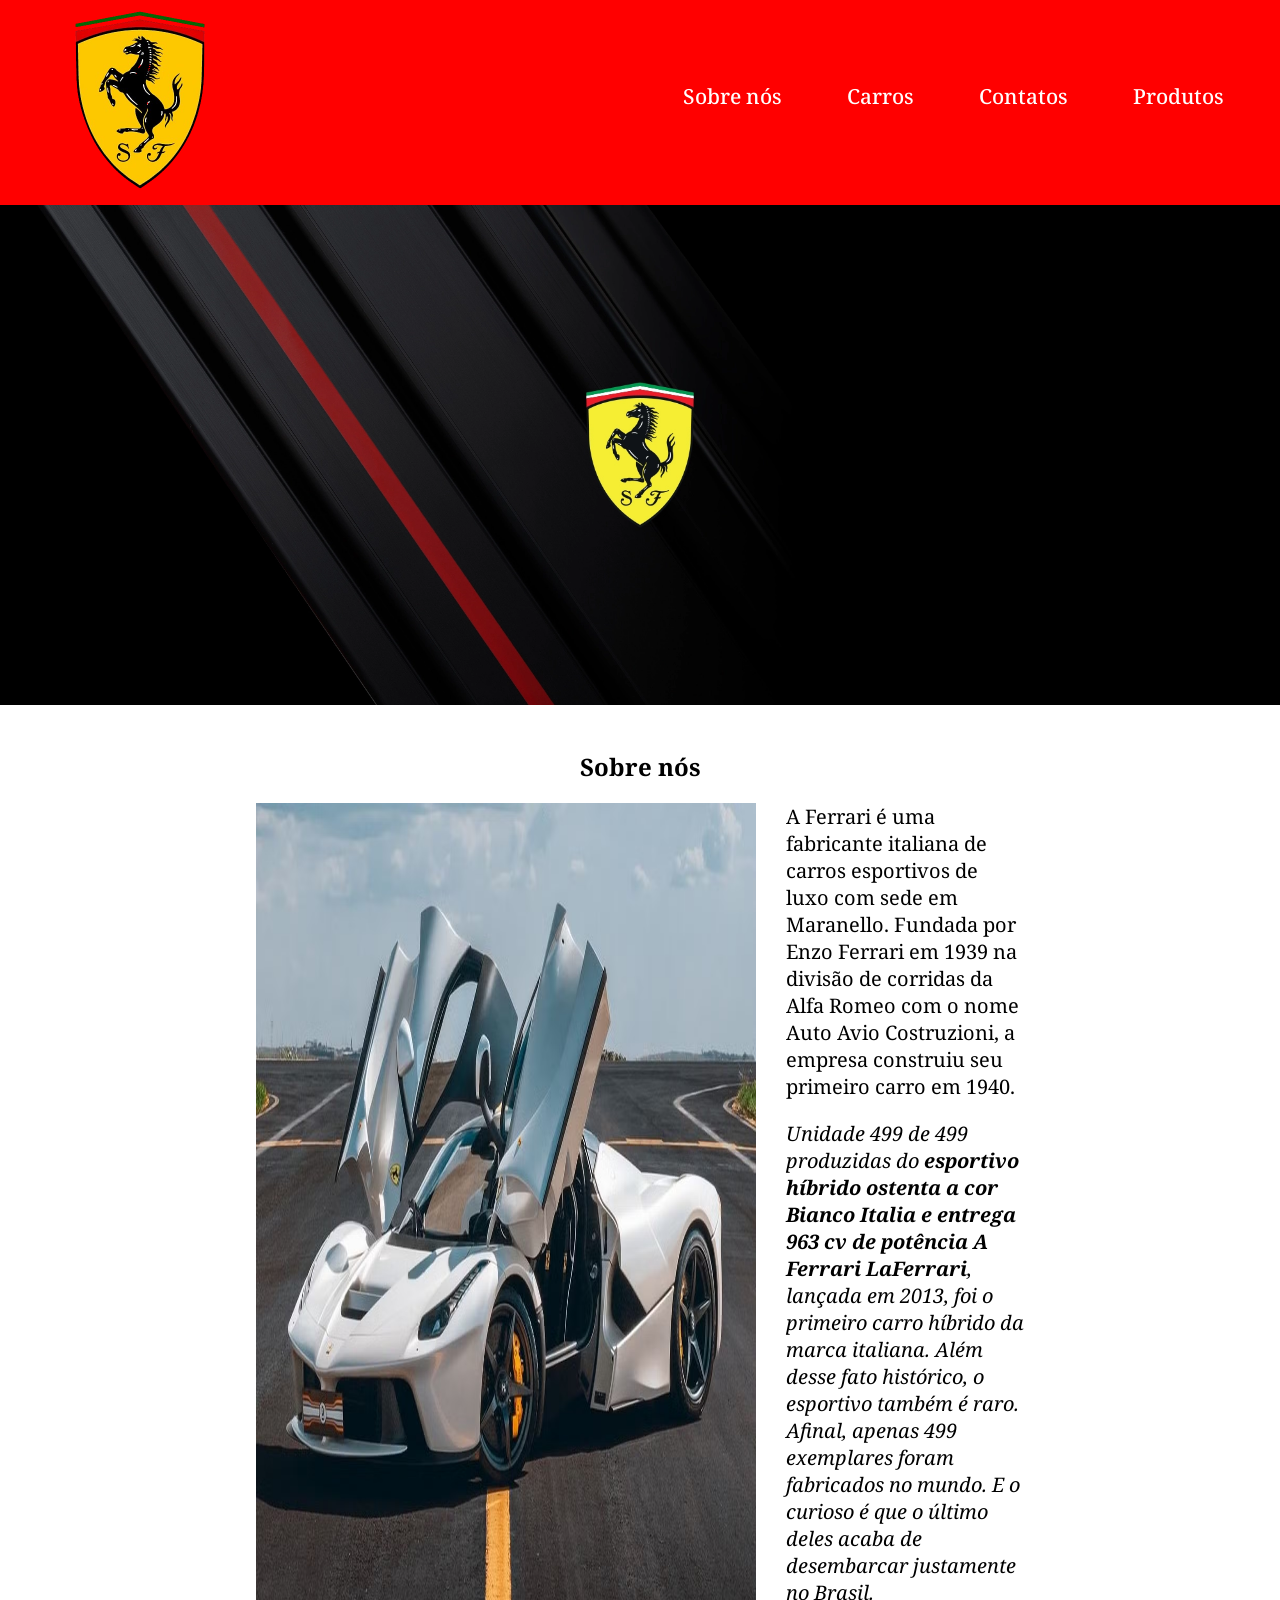
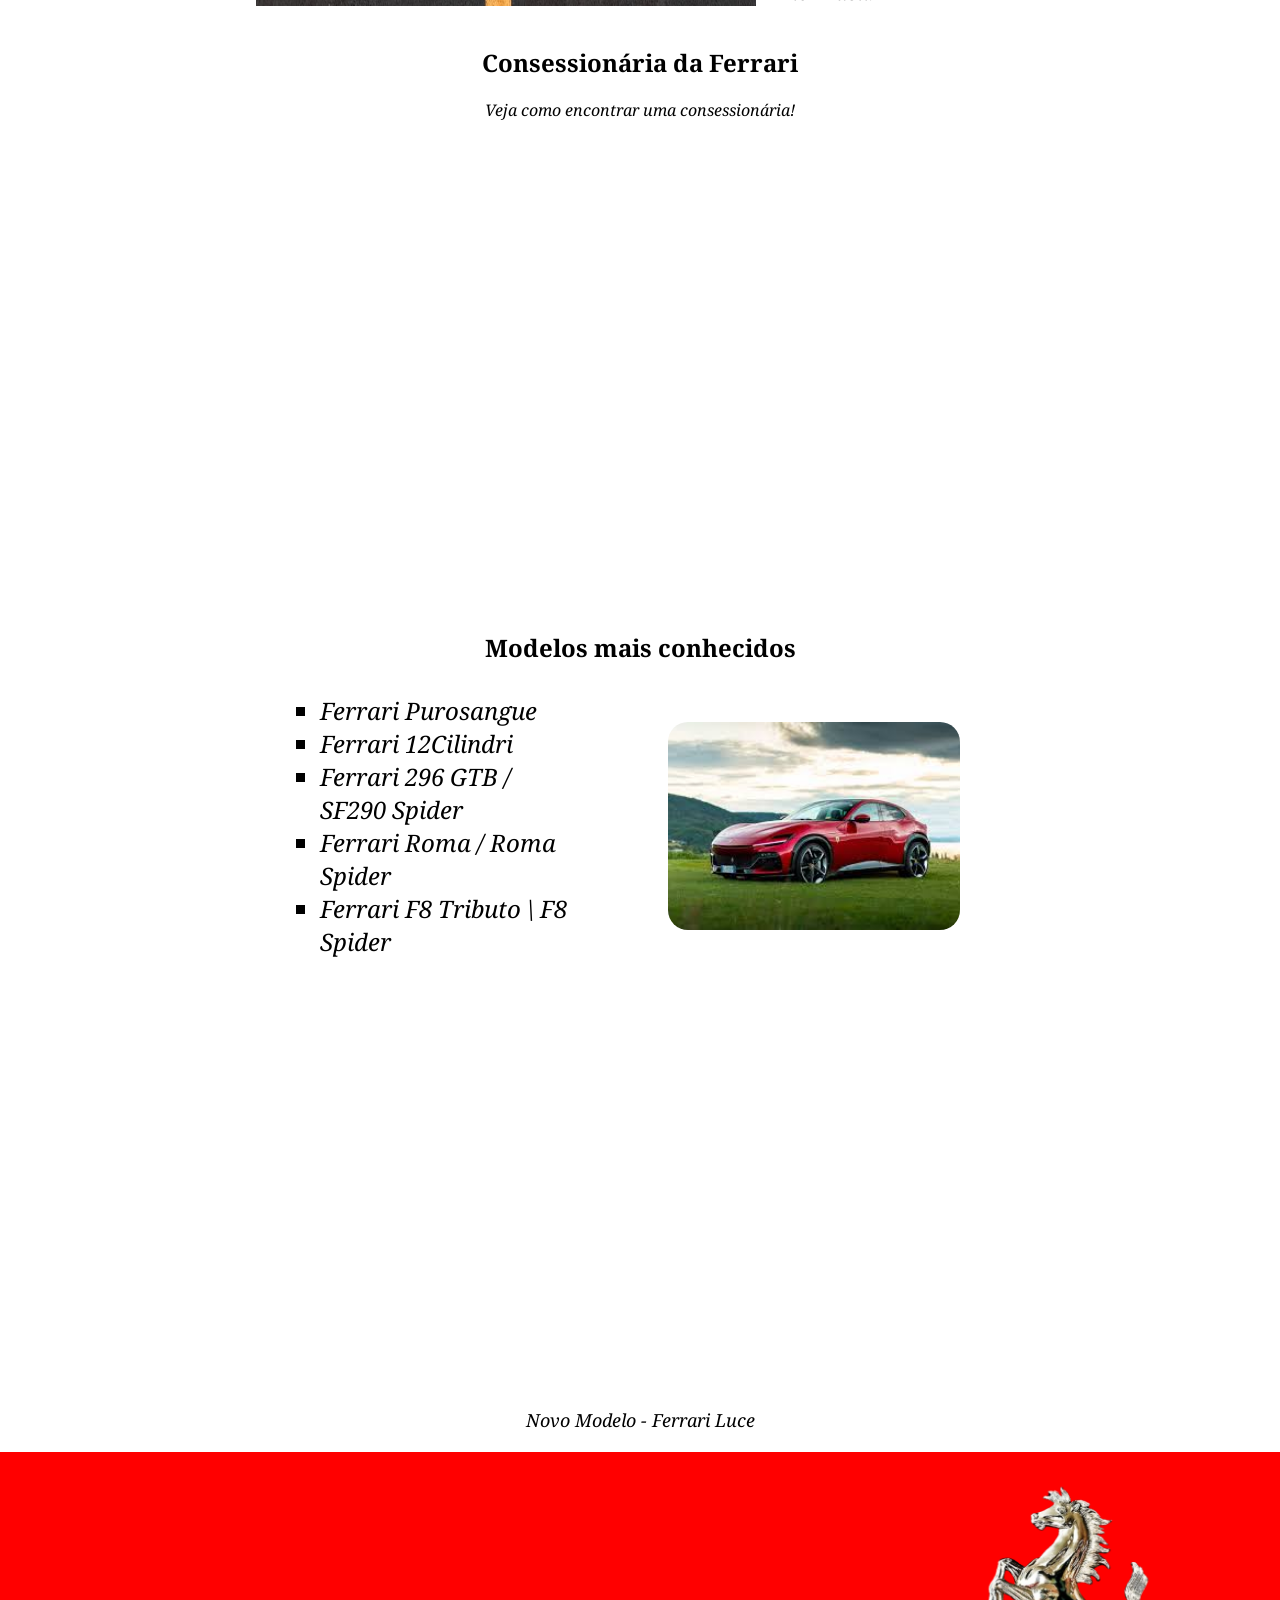
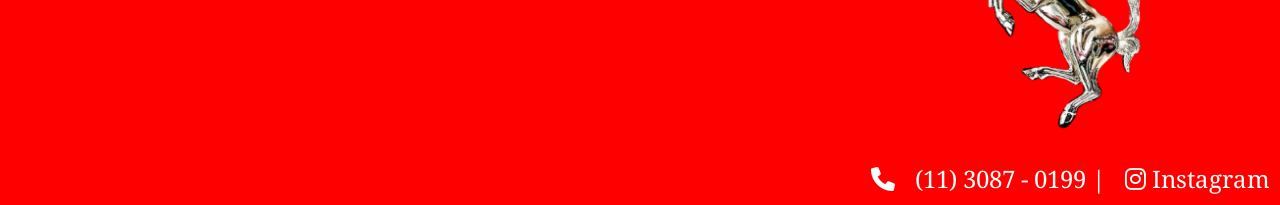
==== index.html @ 4b3149ec "update project status" ====
<!doctype html>
<html lang="pt-br">
  <head>
    <meta charset="UTF-8" />
    <meta name="viewport" content="width=device-width, initial-scale=1.0" />
    <title>Projetinho</title>
    <link rel="icon" type="image/x-icon" href="img/logo.png" />
    <link rel="stylesheet" href="src/css/style.css" />
    <link
      rel="stylesheet"
      href="https://cdnjs.cloudflare.com/ajax/libs/font-awesome/6.0.0/css/all.min.css"
    />
  </head>
  <body>
    <header>
      <img src="src/img/logo.png" alt="Logo da ferrari" class="logo" />
      <!-- <img class="carro-animation" src="src/img/carro-animation.png" /> -->
      <!-- Barra de navegação -->
      <nav>
        <!-- Lista de itens do menu -->
        <ul>
          <li><a href="#sobre-nos">Sobre nós</a></li>
          <li><a href="#modelo-carros">Carros</a></li>
          <li><a href="#contato">Contatos</a></li>
          <li><a href="src/pages/produtos.html">Produtos</a></li>
        </ul>
      </nav>
    </header>
    <!-- Banner abaixo do Header -->
    <img class="banner" src="src/img/banner.webp" alt="Banner do site" />
    <!-- Conteúdo principal -->
    <main>
      <section id="sobre-nos" class="sobre-nos-container">
        <h1>Sobre nós</h1>
        <div>
          <img
            width="500px"
            src="src/img/carro-sobre-nos.avif"
            alt="Carro da Ferrari"
          />
          <article class="sobre-nos-text">
            <p>
              A Ferrari é uma fabricante italiana de carros esportivos de luxo
              com sede em Maranello. Fundada por Enzo Ferrari em 1939 na divisão
              de corridas da Alfa Romeo com o nome Auto Avio Costruzioni, a
              empresa construiu seu primeiro carro em 1940.
            </p>
            <i>
              Unidade 499 de 499 produzidas do
              <strong
                >esportivo híbrido ostenta a cor Bianco Italia e entrega 963 cv
                de potência A Ferrari LaFerrari</strong
              >, lançada em 2013, foi o primeiro carro híbrido da marca
              italiana. Além desse fato histórico, o esportivo também é raro.
              Afinal, apenas 499 exemplares foram fabricados no mundo. E o
              curioso é que o último deles acaba de desembarcar justamente no
              Brasil.
            </i>
          </article>
        </div>
      </section>
      <section class="lojas-container">
        <h1>Consessionária da Ferrari</h1>
        <i>Veja como encontrar uma consessionária!</i>
        <iframe
          src="https://www.google.com/maps/embed?pb=!1m18!1m12!1m3!1d14628.081577932224!2d-46.69167946044921!3d-23.56771100'0000003!2m3!1f0!2f0!3f0!3m2!1i1024!2i768!4f13.1!3m3!1m2!1s0x94ce577c3f5c3a45%3A0x894824606ad84e0!2sFerrari%20S%C3%A3o%20Paulo!5e0!3m2!1spt-BR!2sbr!4v1772062178103!5m2!1spt-BR!2sbr"
          width="850"
          height="450"
          style="border: 0"
          allowfullscreen=""
          loading="lazy"
          referrerpolicy="no-referrer-when-downgrade"
        ></iframe>
      </section>
      <section id="modelo-carros" class="produtos-container">
        <h1>Modelos mais conhecidos</h1>
        <div>
          <ul>
            <li><i>Ferrari Purosangue</i></li>
            <li><i>Ferrari 12Cilindri</i></li>
            <li><i>Ferrari 296 GTB / SF290 Spider</i></li>
            <li><i>Ferrari Roma / Roma Spider</i></li>
            <li><i>Ferrari F8 Tributo \ F8 Spider</i></li>
          </ul>
          <img
            src="src/img/modelo-conhecido.jpg"
            alt="Modelo mais conhecido. Ferrari Purosangue"
          />
        </div>
      </section>
      <section class="video-section">
        <iframe
          width="750"
          height="400"
          src="https://www.youtube.com/embed/BhVjIw9cv_4?si=Pqd02gW6dqlw_oov"
          title="YouTube video player"
          frameborder="0"
          allow="
            accelerometer;
            autoplay;
            clipboard-write;
            encrypted-media;
            gyroscope;
            picture-in-picture;
            web-share;
          "
          referrerpolicy="strict-origin-when-cross-origin"
          allowfullscreen
        ></iframe>
        <p><i>Novo Modelo - Ferrari Luce</i></p>
      </section>
      <footer id="contato">
        <div class="info-contato">
          <img
            src="src/img/ferrari-logo-footer.png"
            alt="Cavalo da Ferrari prateado"
          />
          <div>
            <p>
              <i class="fa-solid fa-phone"></i>
              (11) 3087 - 0199
              |
              <a target="_blank" href="https://www.instagram.com/ferrari/">
                <i class="fa-brands fa-instagram"></i>
                Instagram
              </a>
            </p>
          </div>
        </div>
      </footer>
    </main>
  </body>
</html>
---- src/css/style.css ----
/* style do Header */
@import "header.css";
@import "footer.css";
@import "global.css";

/* Style do banner */
.banner {
  width: 100%;
  height: 500px;
  object-fit: cover;
  object-position: center;
}

/* Style do sobre nós */
.sobre-nos-container {
  display: flex;
  flex-direction: column;
  align-items: center;
  margin: 40px 0px;
}

.sobre-nos-container h1 {
  margin-bottom: 20px;
}

.sobre-nos-container div {
  display: flex;
  width: 60%;
  align-self: center;
  gap: 30px;
}

.sobre-nos-container article {
  display: flex;
  flex-direction: column;
  gap: 20px;
  font-size: 1.250rem;
}

/* Style do mapa das consessionárias */
.lojas-container {
  display: flex;
  flex-direction: column;
  align-items: center;
  gap: 20px;
  margin: 40px 0px;
}

/* Style dos produtos */
.produtos-container {
  display: flex;
  flex-direction: column;
  align-items: center;
  margin: 40px 0px;
  gap: 30px;
}

.produtos-container div {
  display: flex;
  justify-content: center;
  align-items: center;
  width: 50%;
  gap: 100px;
  font-size: 1.5rem;
}

.produtos-container div ul {
  list-style: square;
}

.produtos-container div img {
  width: 400px;
  border-radius: 20px;
}

/* Style do video */
.video-section {
  display: flex;
  flex-direction: column;
  justify-content: center;
  align-items: center;
  margin: 20px;
  gap: 10px;
}

.video-section p {
  font-size: 1.125rem;
}

@keyframes rodar {
  0% {
    rotate: 0deg;
  }
  100% {
    rotate: 360deg;
  }
}

@keyframes andar {
  0% {
    transform: translateX(850px);
  }
  25% {
    transform: translateX(0px);
  }
  50% {
    transform: scaleX(-1);
  }
  100% {
    transform: translateX(850px);
  }
}
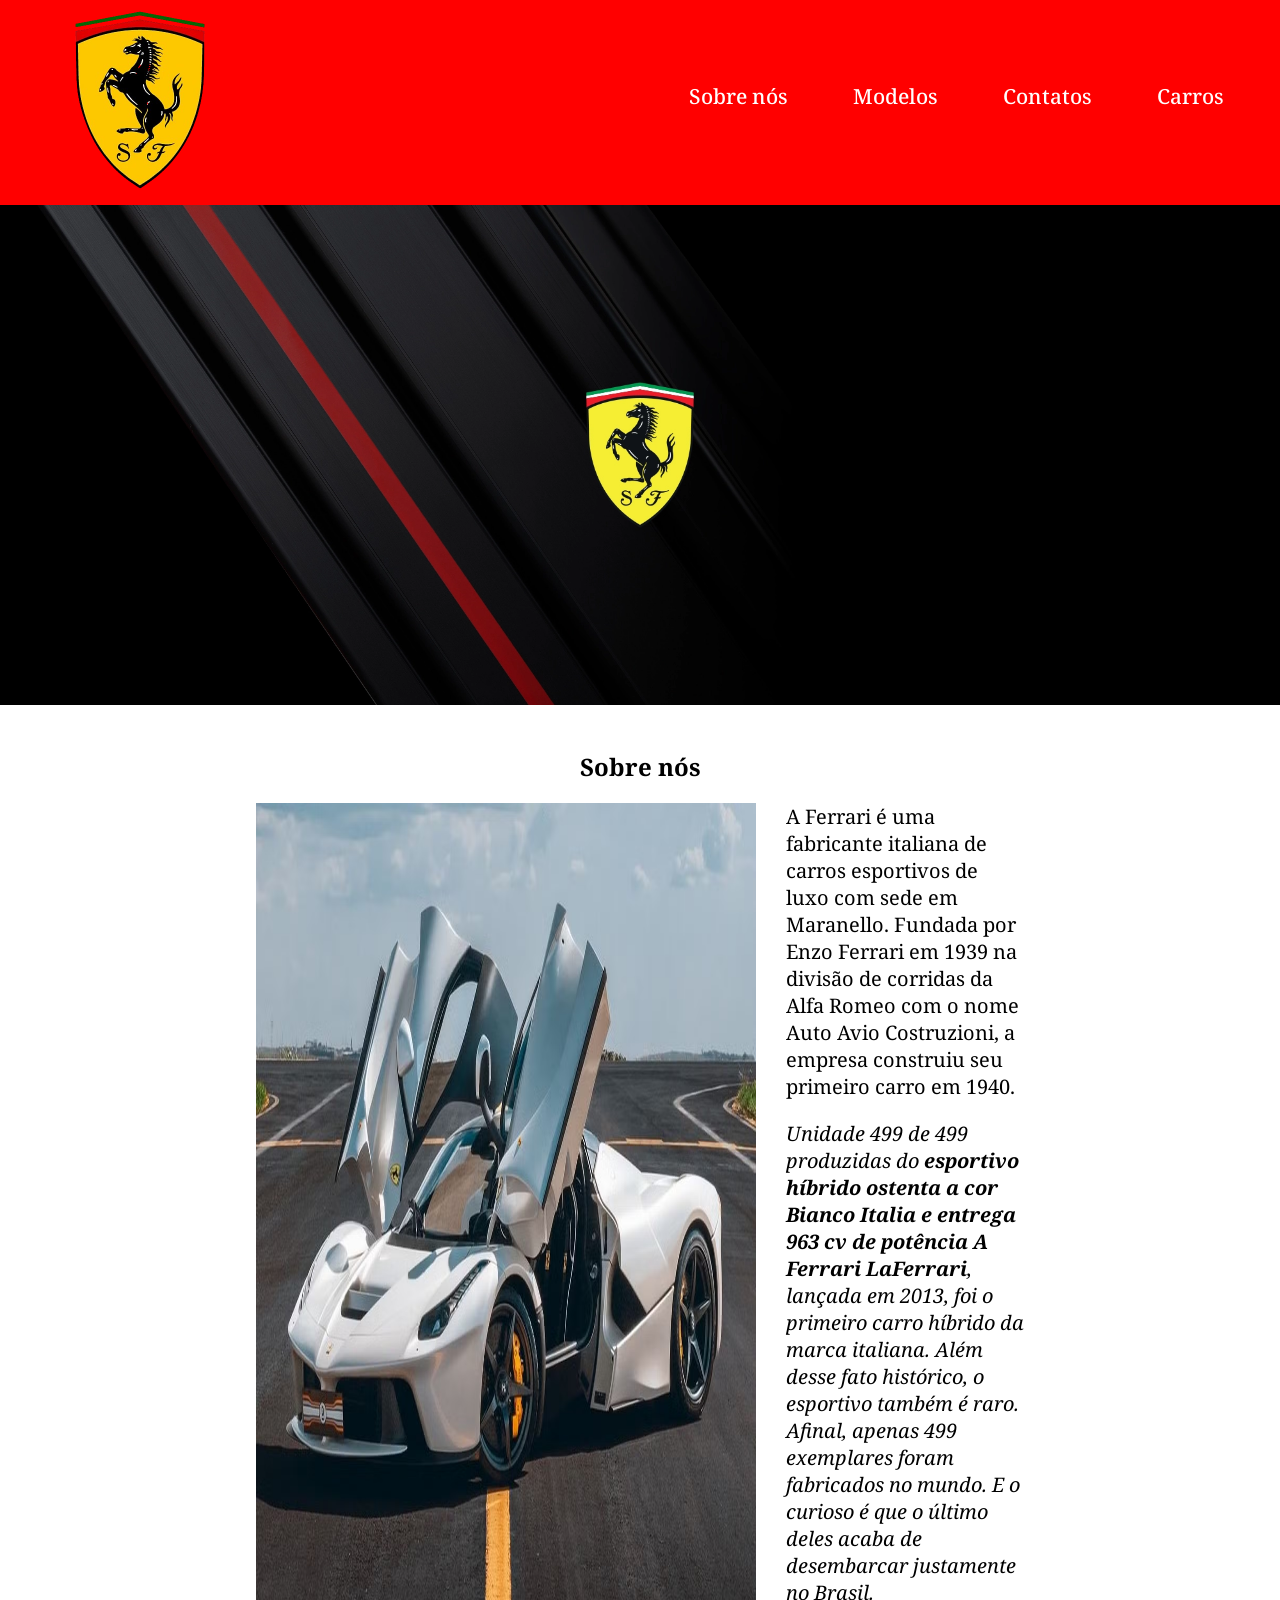
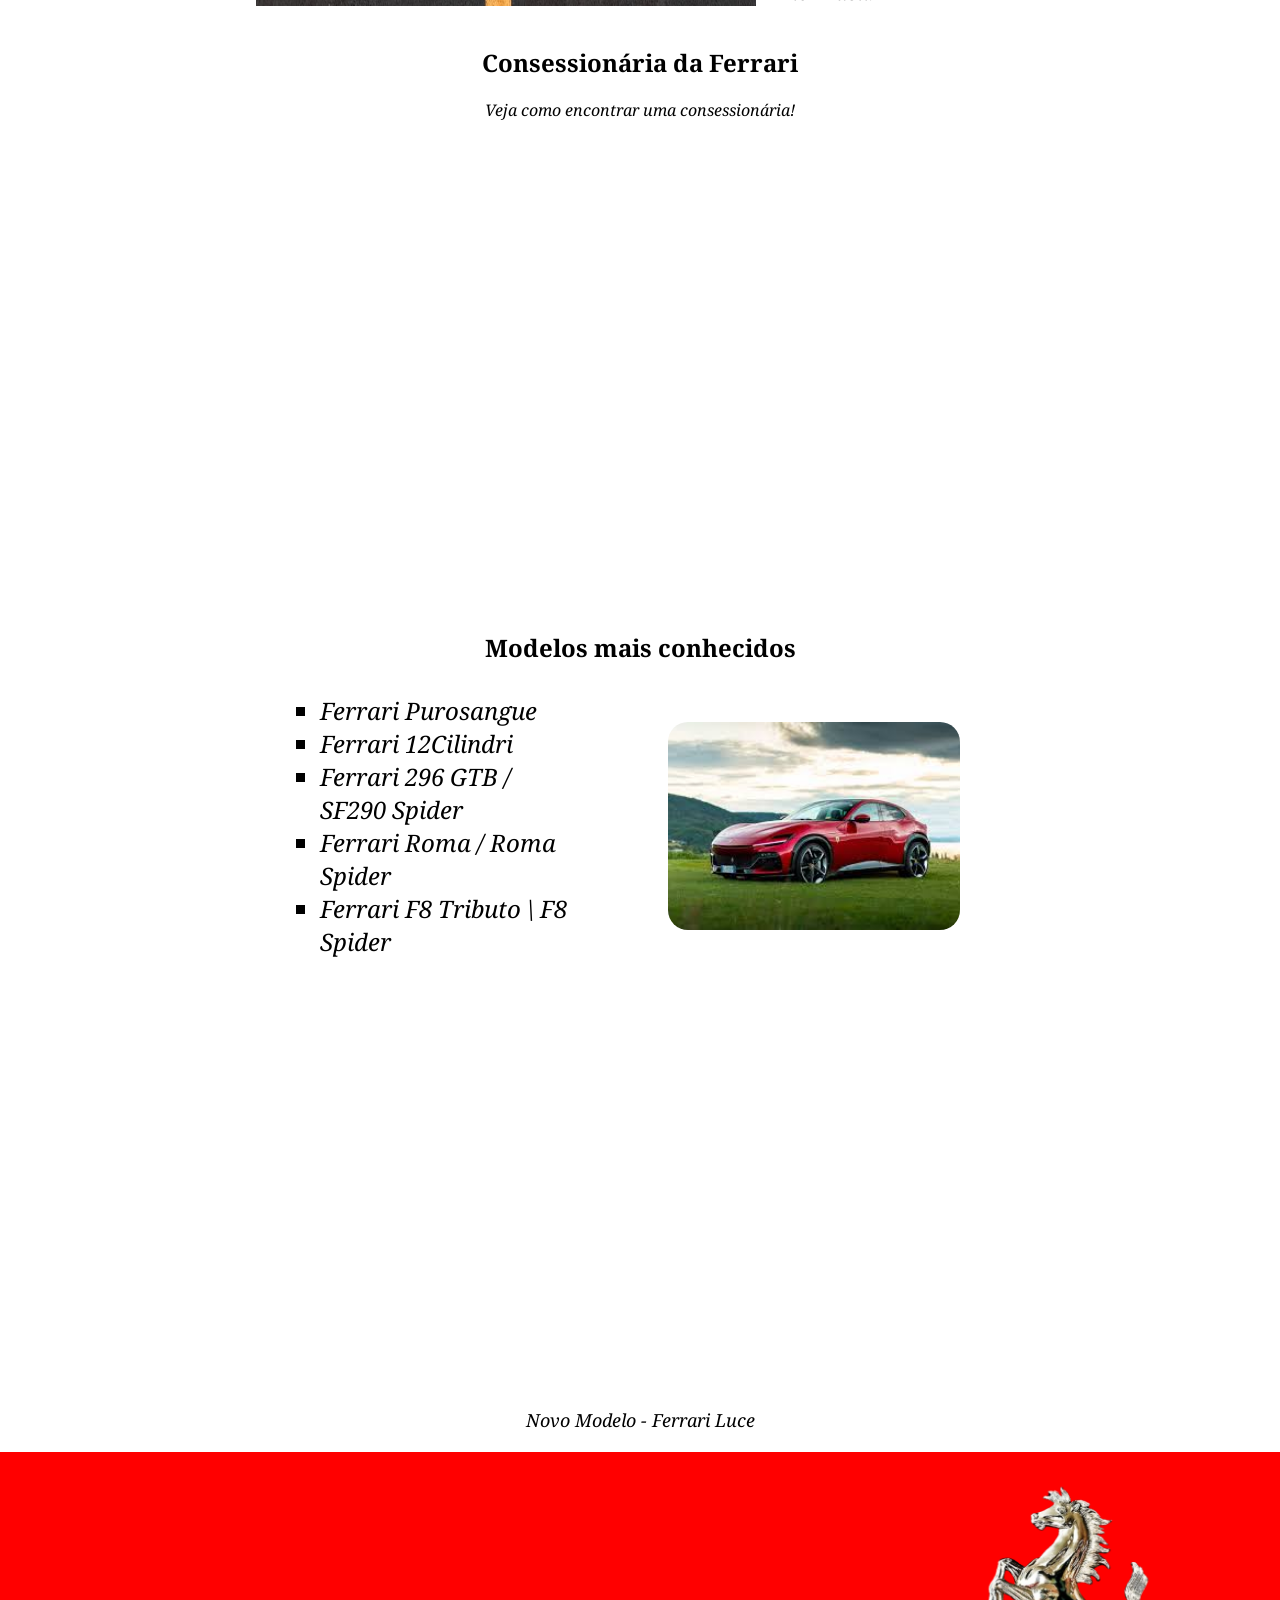
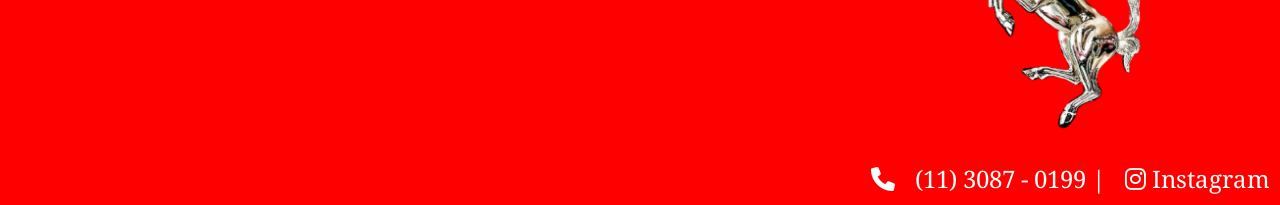
==== commit 44d675c0: "create popup to show product details" ====
--- a/index.html
+++ b/index.html
@@ -20,9 +20,9 @@
         <!-- Lista de itens do menu -->
         <ul>
           <li><a href="#sobre-nos">Sobre nós</a></li>
-          <li><a href="#modelo-carros">Carros</a></li>
+          <li><a href="#modelo-carros">Modelos</a></li>
           <li><a href="#contato">Contatos</a></li>
-          <li><a href="src/pages/produtos.html">Produtos</a></li>
+          <li><a href="src/pages/produtos.html">Carros</a></li>
         </ul>
       </nav>
     </header>
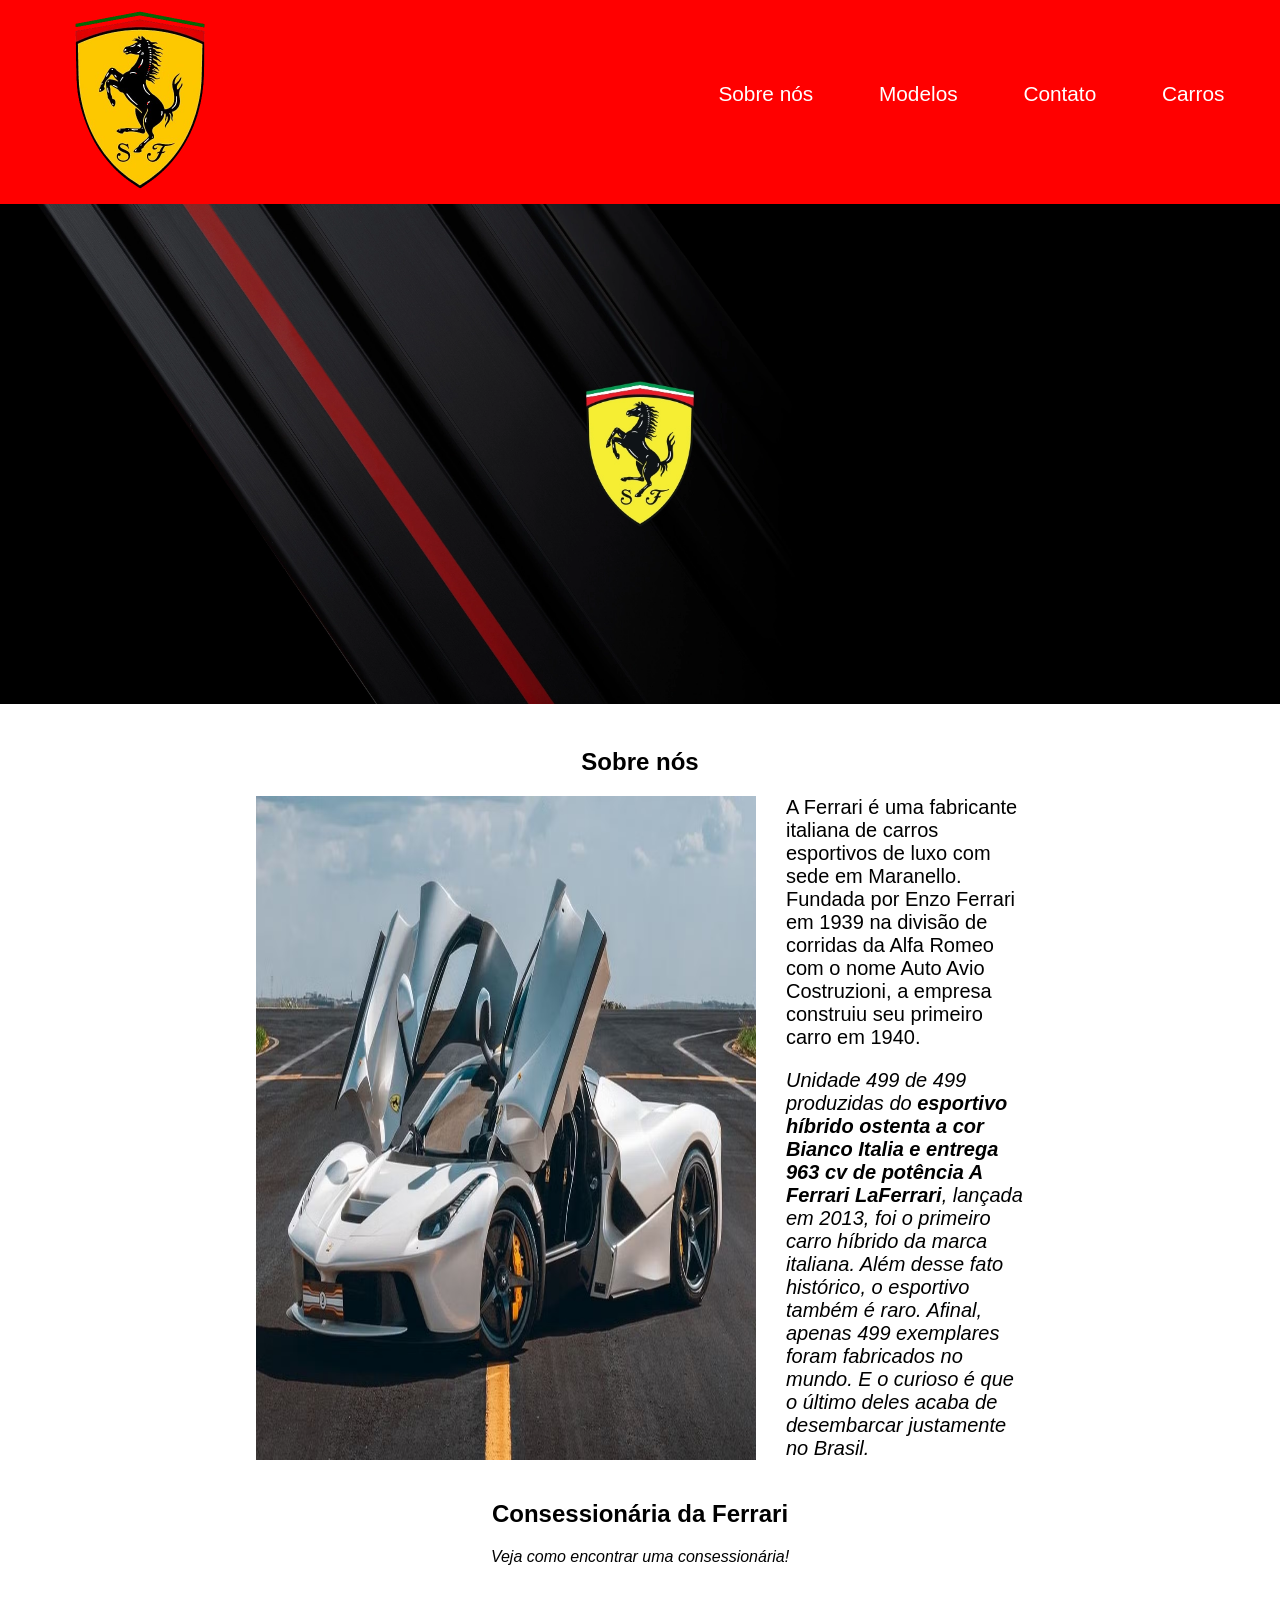
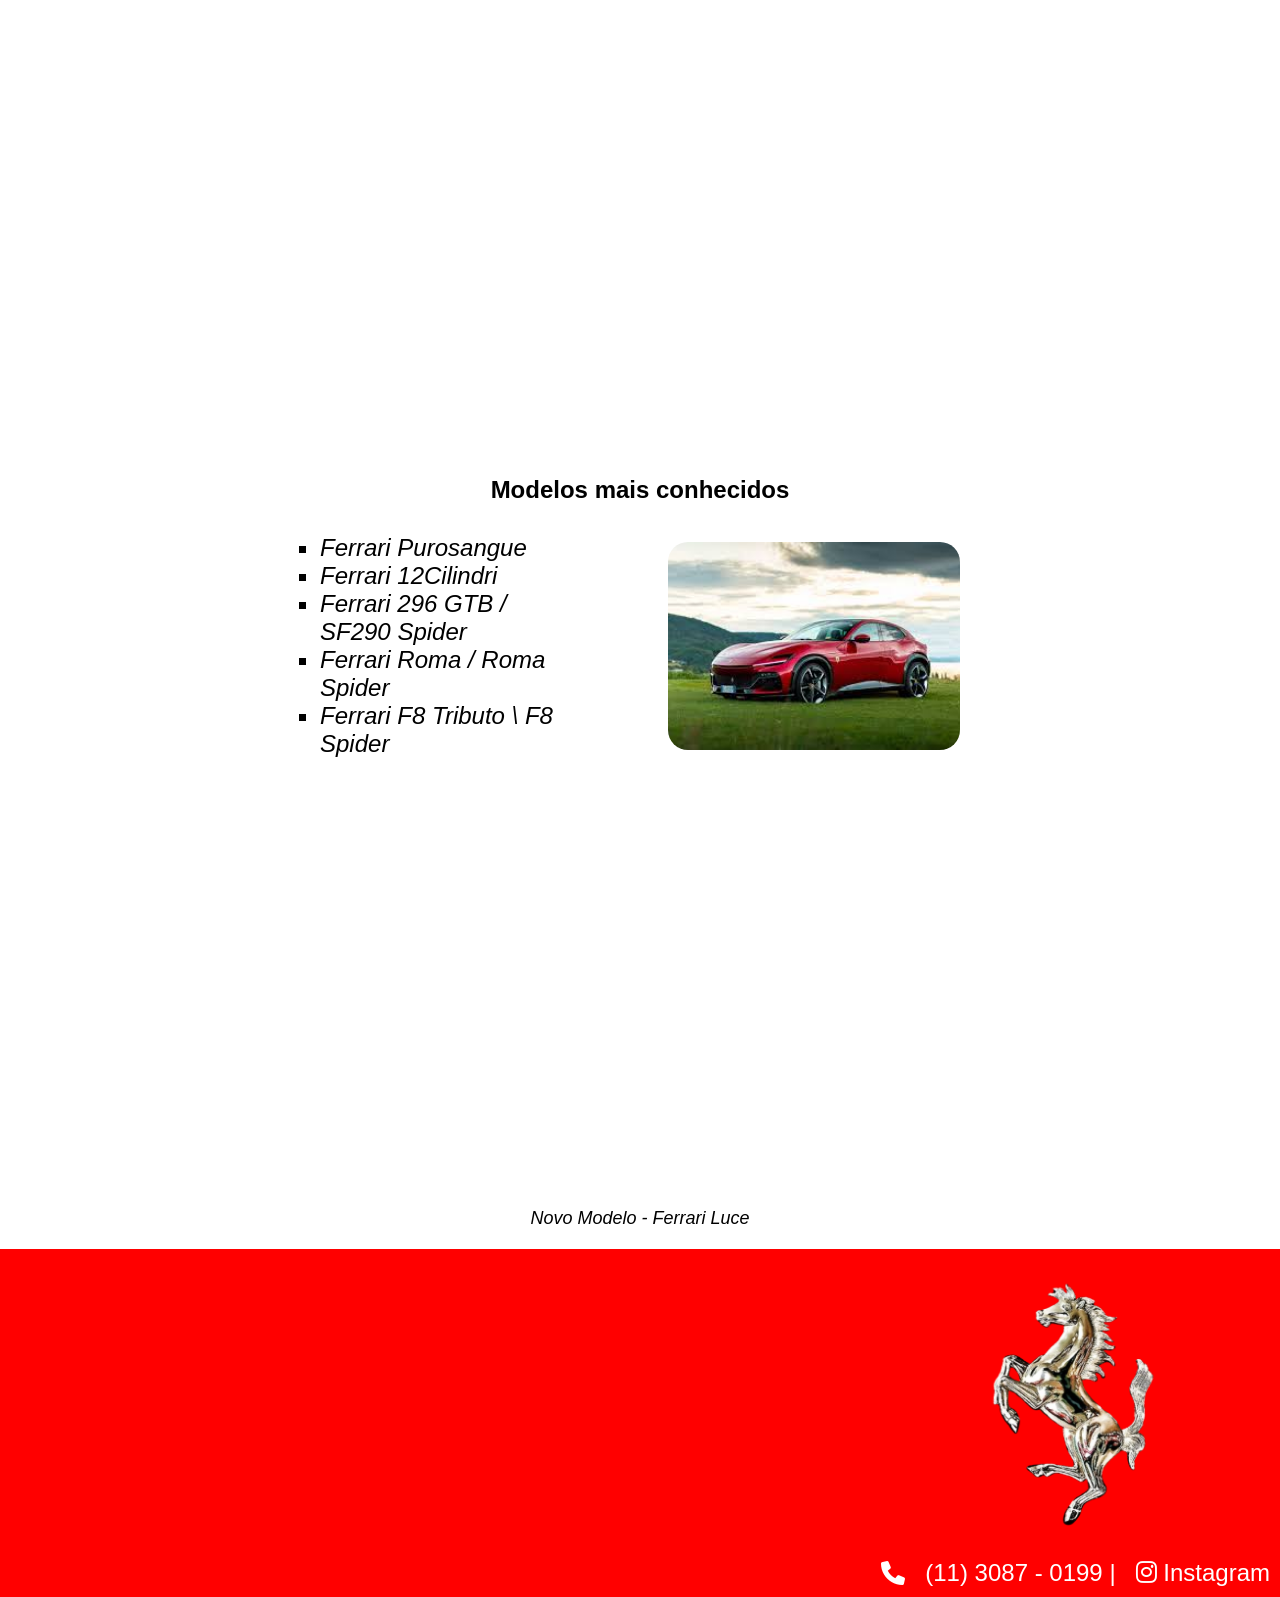
==== commit 348988cd: "criando slider" ====
--- a/index.html
+++ b/index.html
@@ -21,7 +21,7 @@
         <ul>
           <li><a href="#sobre-nos">Sobre nós</a></li>
           <li><a href="#modelo-carros">Modelos</a></li>
-          <li><a href="#contato">Contatos</a></li>
+          <li><a href="/src/pages/formulario.html">Contato</a></li>
           <li><a href="src/pages/produtos.html">Carros</a></li>
         </ul>
       </nav>
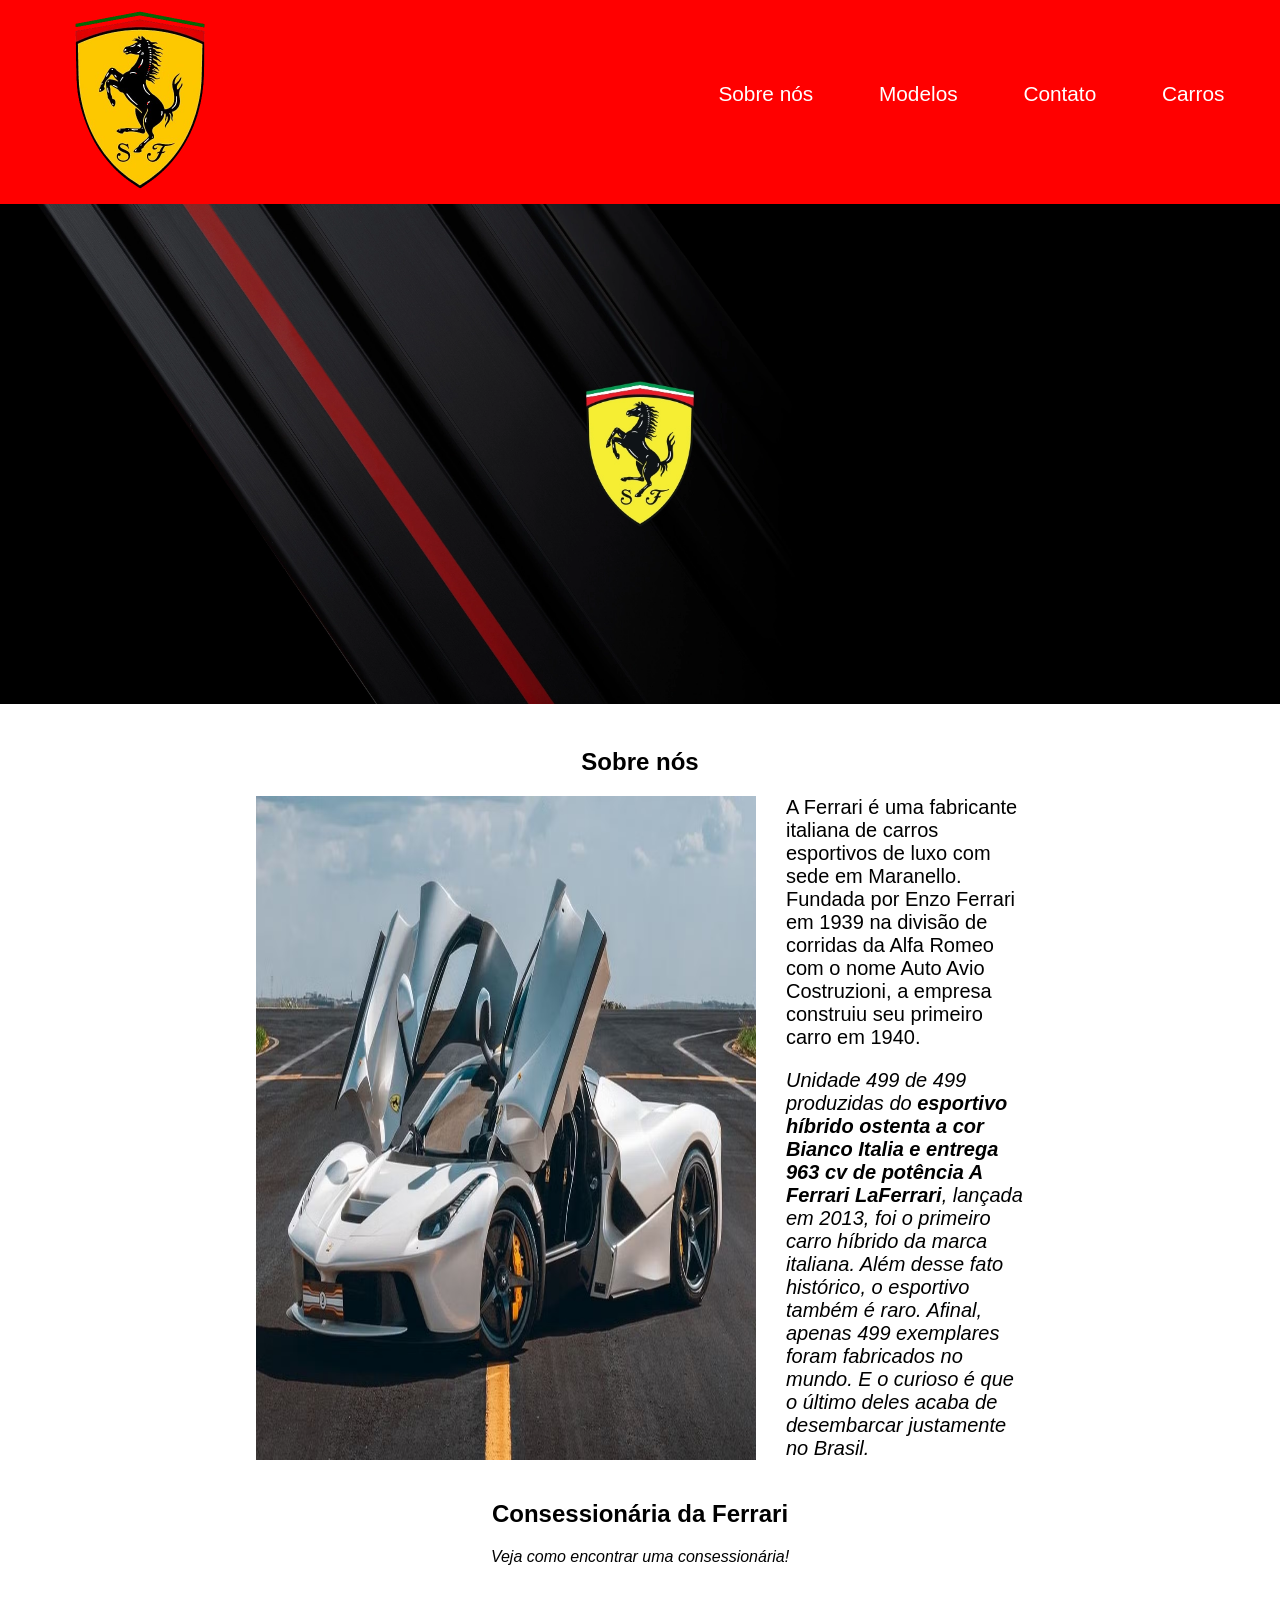
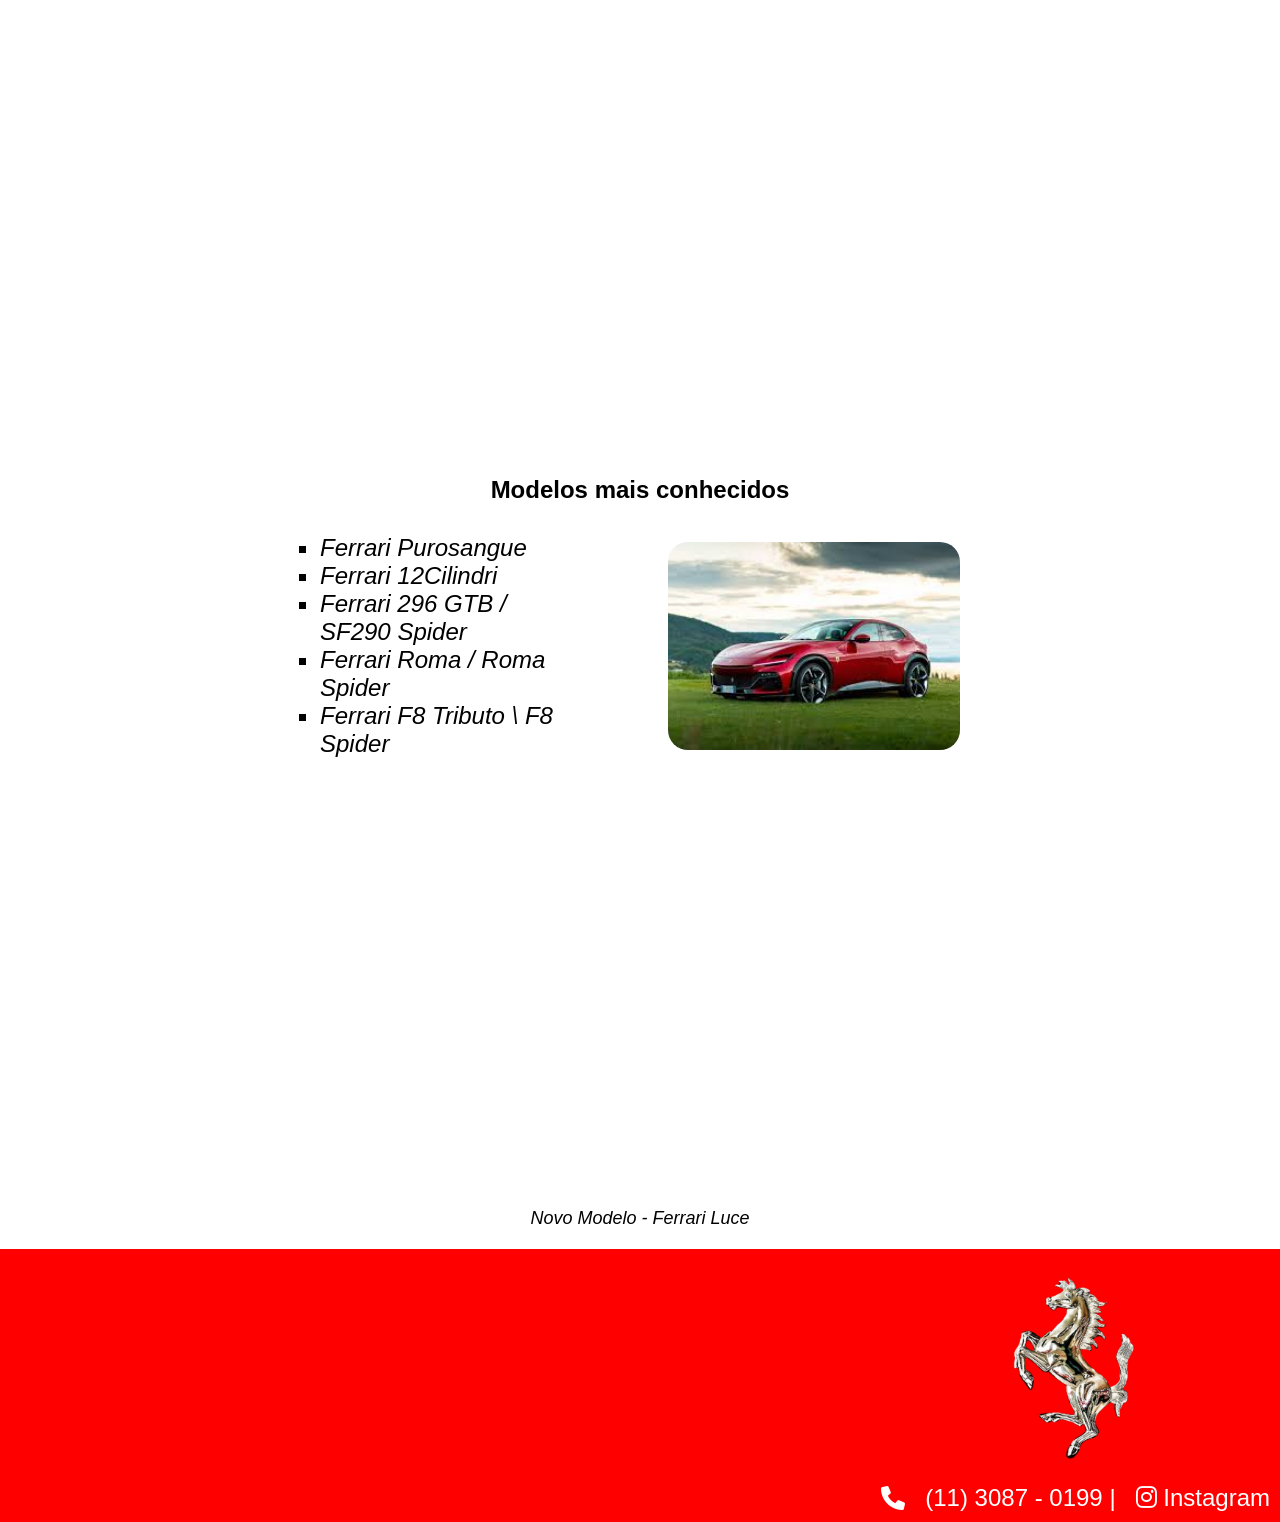
==== commit 662ce0d9: "página contato" ====
--- a/index.html
+++ b/index.html
@@ -5,7 +5,10 @@
     <meta name="viewport" content="width=device-width, initial-scale=1.0" />
     <title>Projetinho</title>
     <link rel="icon" type="image/x-icon" href="img/logo.png" />
+    <link rel="stylesheet" href="src/css/global.css">
+    <link rel="stylesheet" href="src/css/header.css">
     <link rel="stylesheet" href="src/css/style.css" />
+    <link rel="stylesheet" href="src/css/footer.css">
     <link
       rel="stylesheet"
       href="https://cdnjs.cloudflare.com/ajax/libs/font-awesome/6.0.0/css/all.min.css"
@@ -13,21 +16,18 @@
   </head>
   <body>
     <header>
-      <img src="src/img/logo.png" alt="Logo da ferrari" class="logo" />
-      <!-- <img class="carro-animation" src="src/img/carro-animation.png" /> -->
-      <!-- Barra de navegação -->
+      <img src="src/img/global/logo.png" alt="Logo da ferrari" class="logo" />
       <nav>
-        <!-- Lista de itens do menu -->
         <ul>
           <li><a href="#sobre-nos">Sobre nós</a></li>
           <li><a href="#modelo-carros">Modelos</a></li>
-          <li><a href="/src/pages/formulario.html">Contato</a></li>
+          <li><a href="/src/pages/contato.html">Contato</a></li>
           <li><a href="src/pages/produtos.html">Carros</a></li>
         </ul>
       </nav>
     </header>
     <!-- Banner abaixo do Header -->
-    <img class="banner" src="src/img/banner.webp" alt="Banner do site" />
+    <img class="banner" src="src/img/index/banner.webp" alt="Banner do site" />
     <!-- Conteúdo principal -->
     <main>
       <section id="sobre-nos" class="sobre-nos-container">
@@ -35,7 +35,7 @@
         <div>
           <img
             width="500px"
-            src="src/img/carro-sobre-nos.avif"
+            src="src/img/index/carro-sobre-nos.avif"
             alt="Carro da Ferrari"
           />
           <article class="sobre-nos-text">
@@ -83,7 +83,7 @@
             <li><i>Ferrari F8 Tributo \ F8 Spider</i></li>
           </ul>
           <img
-            src="src/img/modelo-conhecido.jpg"
+            src="src/img/index/modelo-conhecido.jpg"
             alt="Modelo mais conhecido. Ferrari Purosangue"
           />
         </div>
@@ -112,7 +112,7 @@
       <footer id="contato">
         <div class="info-contato">
           <img
-            src="src/img/ferrari-logo-footer.png"
+            src="src/img/global/ferrari-logo-footer.png"
             alt="Cavalo da Ferrari prateado"
           />
           <div>
--- a/src/css/global.css
+++ b/src/css/global.css
@@ -0,0 +1,10 @@
+* {
+  margin: 0;
+  padding: 0;
+  box-sizing: border-box;
+  font-family: Arial, Helvetica, sans-serif;
+}
+
+html {
+  scroll-behavior: smooth;
+}
--- a/src/css/header.css
+++ b/src/css/header.css
@@ -0,0 +1,59 @@
+header {
+  background-color: red;
+  position: relative;
+  font-weight: 500;
+}
+
+/* header {
+  background-color: red;
+  display: flex;
+  justify-content: space-between;
+  align-items: center;
+  padding: 0px 50px;
+  font-size: 1.125rem;
+} */
+
+/* nav ul {
+  display: flex;
+  gap: 20px;
+  list-style: none;
+  color: white;
+} */
+
+.logo {
+  width: 200px;
+  margin: 0px 40px;
+  /* animation: rodar 1s linear infinite; */
+}
+
+.carro-animation {
+  animation: andar 15s infinite;
+}
+
+/* Style da navegação do header */
+nav {
+  color: white;
+  position: absolute;
+  top: 40%;
+  right: 2%;
+  font-size: 1.3rem;
+}
+
+nav li {
+  list-style: none;
+  display: inline;
+  margin: 0px 30px;
+  cursor: pointer;
+  text-decoration: none;
+}
+
+nav li a {
+  text-decoration: none;
+  color: white;
+}
+
+nav ul li a:hover {
+  text-decoration: underline;
+  cursor: pointer;
+  transform: scale(1.1);
+}
--- a/src/css/style.css
+++ b/src/css/style.css
@@ -1,8 +1,3 @@
-/* style do Header */
-@import "header.css";
-@import "footer.css";
-@import "global.css";
-
 /* Style do banner */
 .banner {
   width: 100%;
--- a/src/css/footer.css
+++ b/src/css/footer.css
@@ -0,0 +1,44 @@
+footer {
+  background-color: red;
+  display: flex;
+  justify-content: flex-end;
+  align-items: flex-end;
+  padding: 10px;
+  color: white;
+}
+
+footer img {
+  width: 150px;
+}
+
+.info-contato {
+  display: flex;
+  flex-direction: column;
+  justify-content: center;
+  align-items: center;
+}
+
+.info-contato div {
+  display: flex;
+  justify-content: center;
+  align-items: center;
+  gap: 30px;
+  font-size: 1.5rem;
+}
+
+.info-contato div p {
+  text-decoration: none;
+  color: white;
+  display: flex;
+  align-items: center;
+  gap: 20px;
+}
+
+.info-contato div a {
+  text-decoration: none;
+  color: white;
+}
+
+.info-contato div a img {
+  width: 50px;
+}
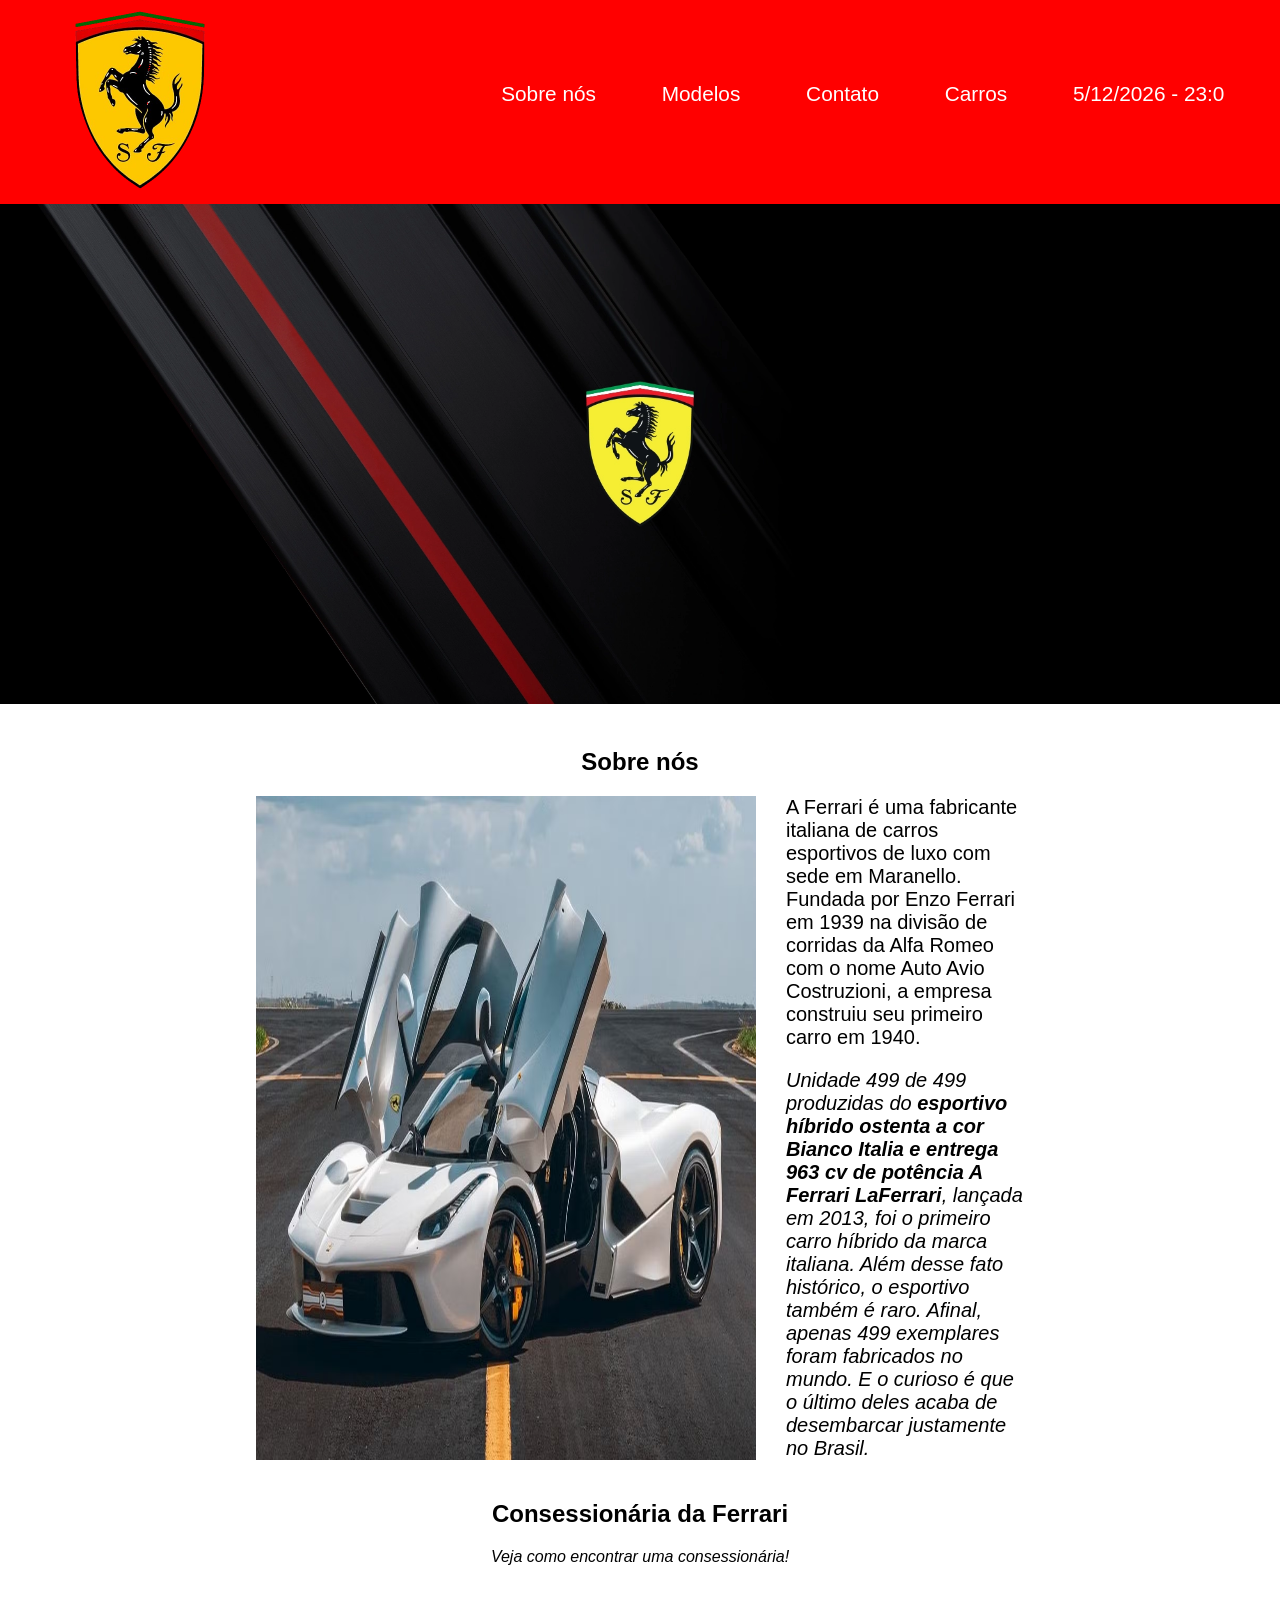
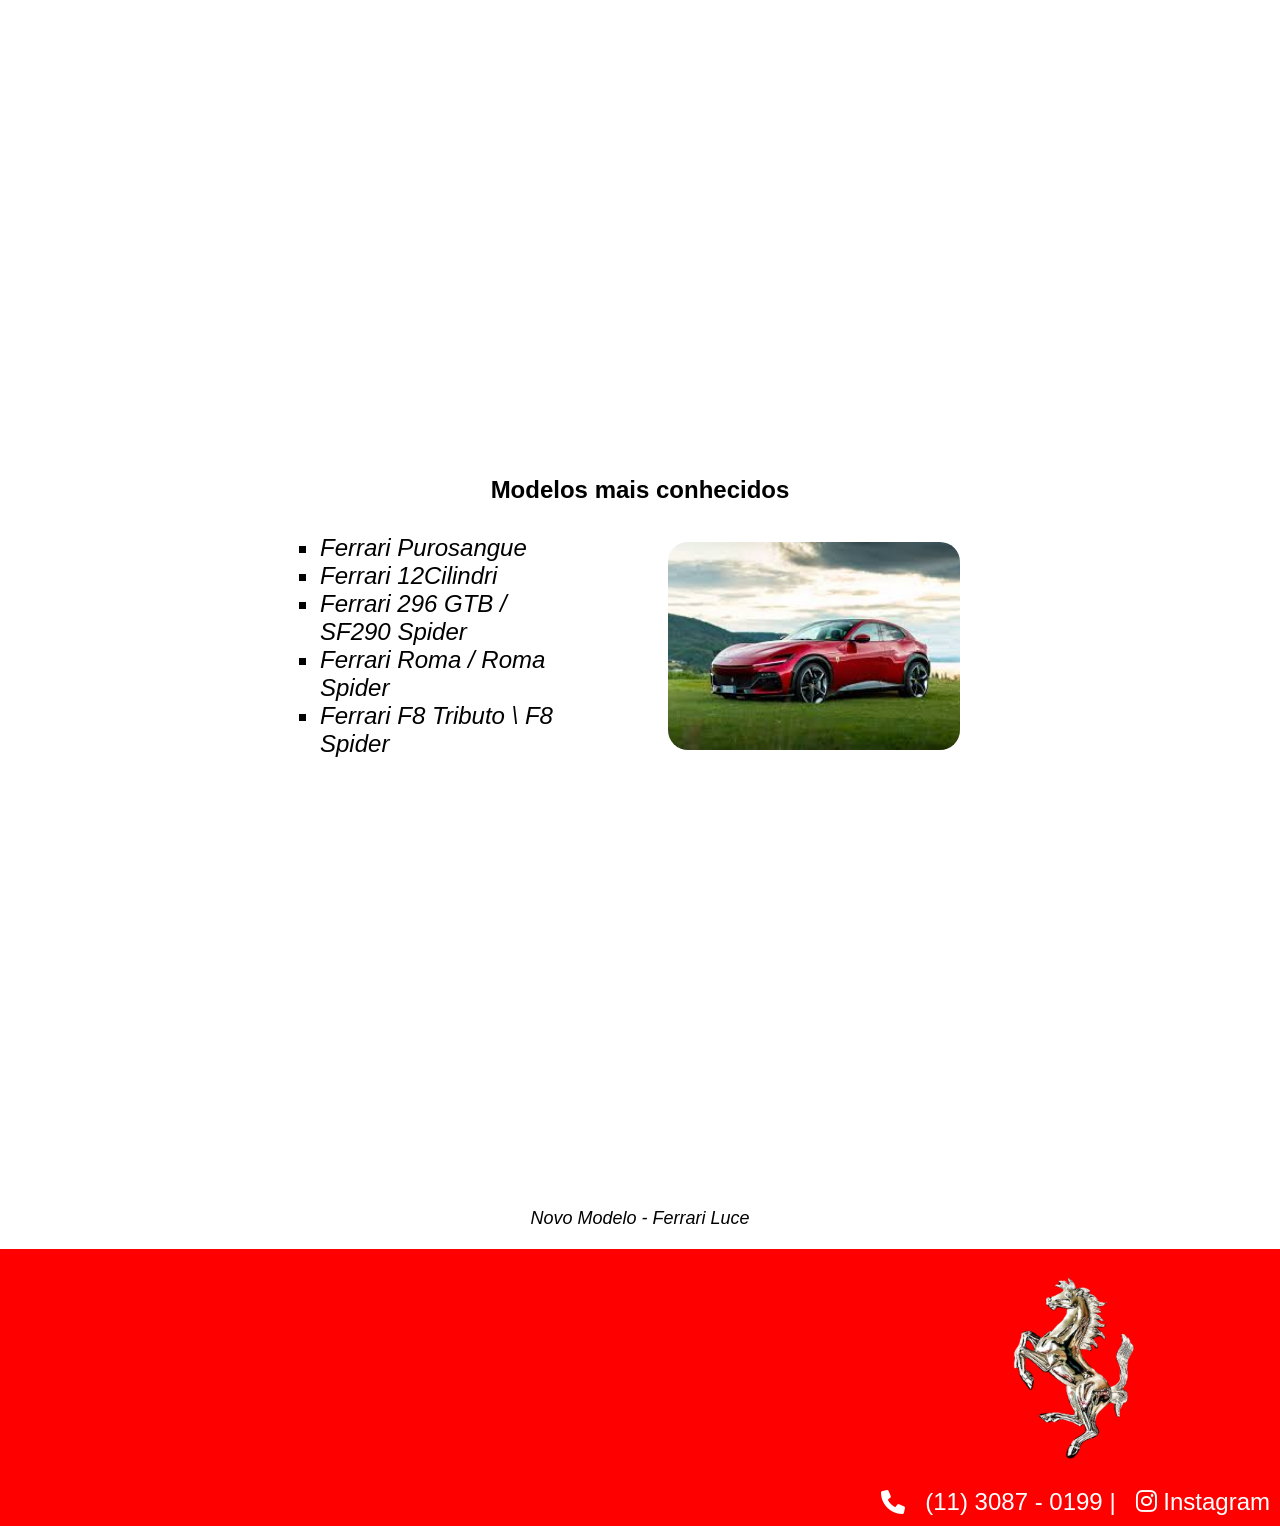
==== commit bb06ae28: "corrigindo redirecionamento e adicionando produtos" ====
--- a/index.html
+++ b/index.html
@@ -3,7 +3,7 @@
   <head>
     <meta charset="UTF-8" />
     <meta name="viewport" content="width=device-width, initial-scale=1.0" />
-    <title>Projetinho</title>
+    <title>Ferrari</title>
     <link rel="icon" type="image/x-icon" href="img/logo.png" />
     <link rel="stylesheet" href="src/css/global.css">
     <link rel="stylesheet" href="src/css/header.css">
@@ -15,7 +15,7 @@
     />
   </head>
   <body>
-    <header>
+    <header id="header">
       <img src="src/img/global/logo.png" alt="Logo da ferrari" class="logo" />
       <nav>
         <ul>
@@ -23,6 +23,7 @@
           <li><a href="#modelo-carros">Modelos</a></li>
           <li><a href="/src/pages/contato.html">Contato</a></li>
           <li><a href="src/pages/produtos.html">Carros</a></li>
+          <li id="data-hora"></li>
         </ul>
       </nav>
     </header>
@@ -111,10 +112,12 @@
       </section>
       <footer id="contato">
         <div class="info-contato">
-          <img
-            src="src/img/global/ferrari-logo-footer.png"
-            alt="Cavalo da Ferrari prateado"
-          />
+          <a href="#header">
+            <img
+              src="src/img/global/ferrari-logo-footer.png"
+              alt="Cavalo da Ferrari prateado"
+            />
+          </a>
           <div>
             <p>
               <i class="fa-solid fa-phone"></i>
@@ -129,5 +132,6 @@
         </div>
       </footer>
     </main>
+    <script src="src/js/index.js"></script>
   </body>
 </html>
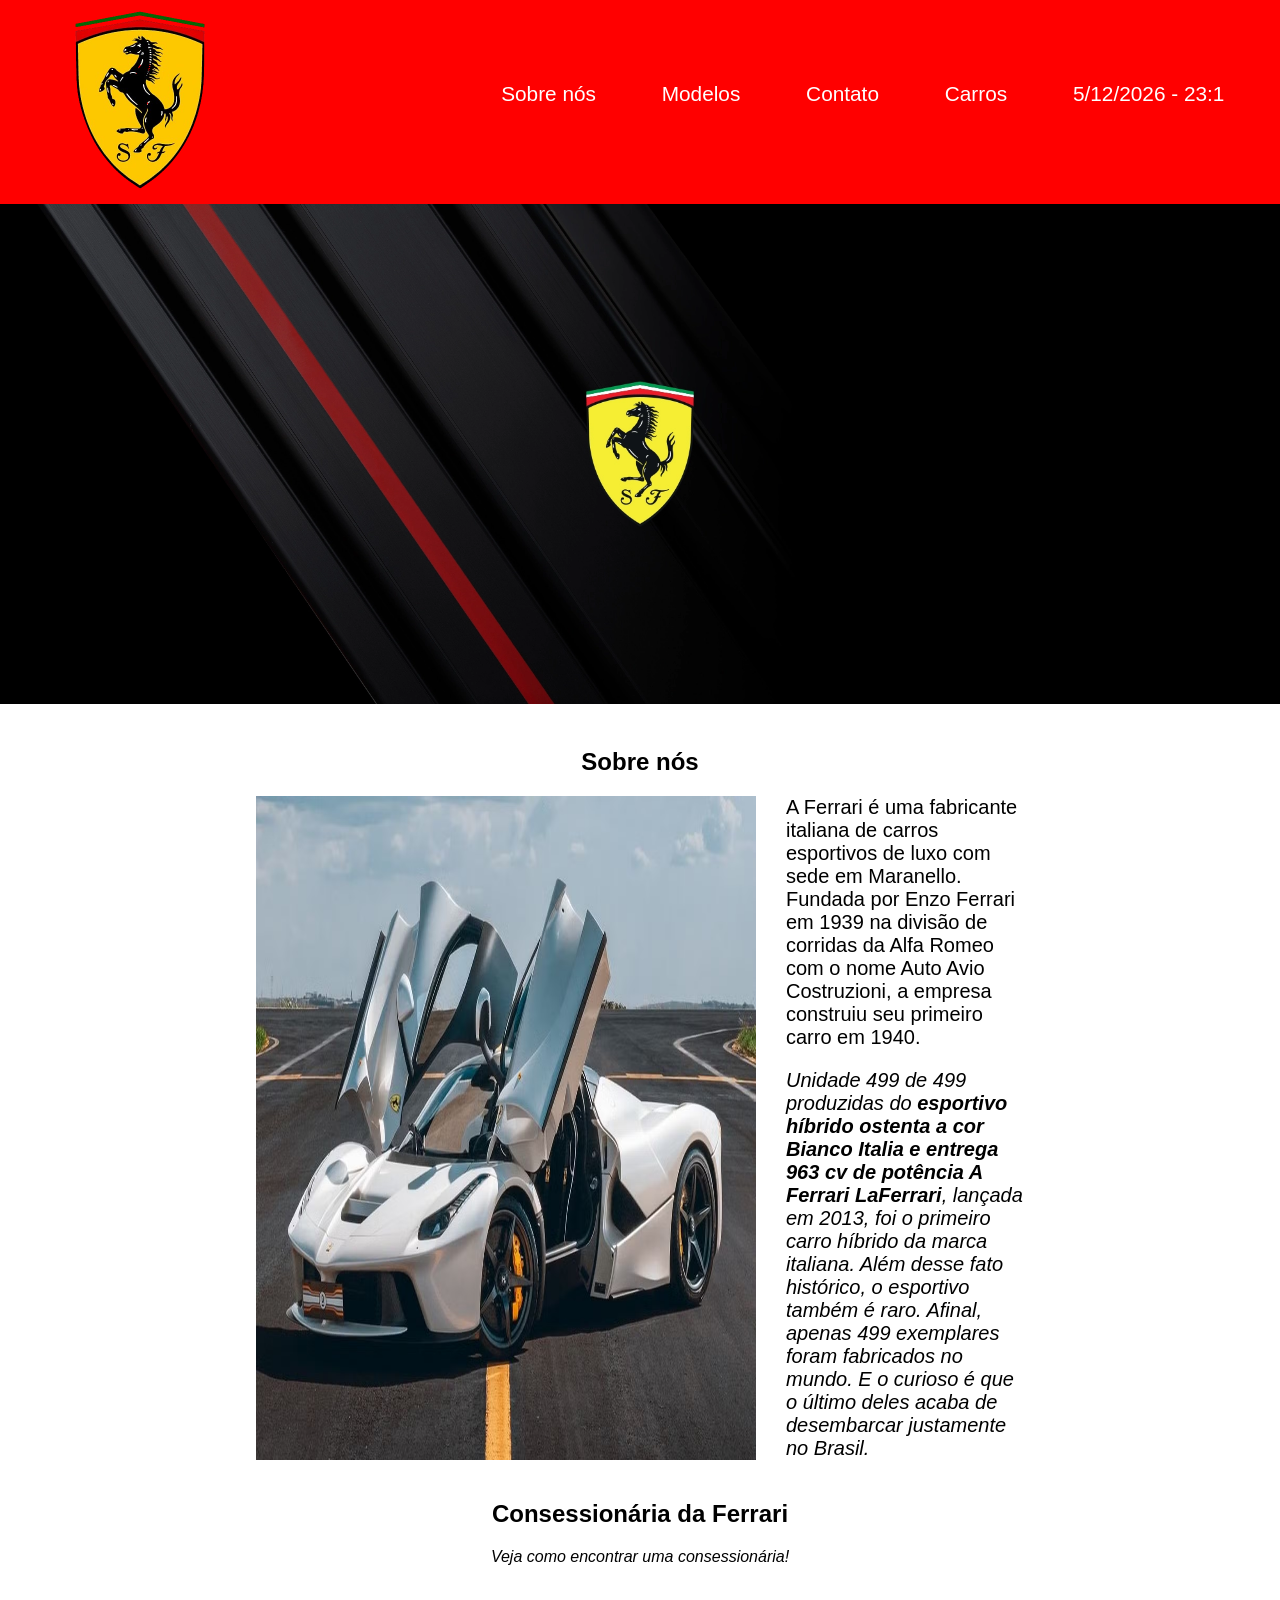
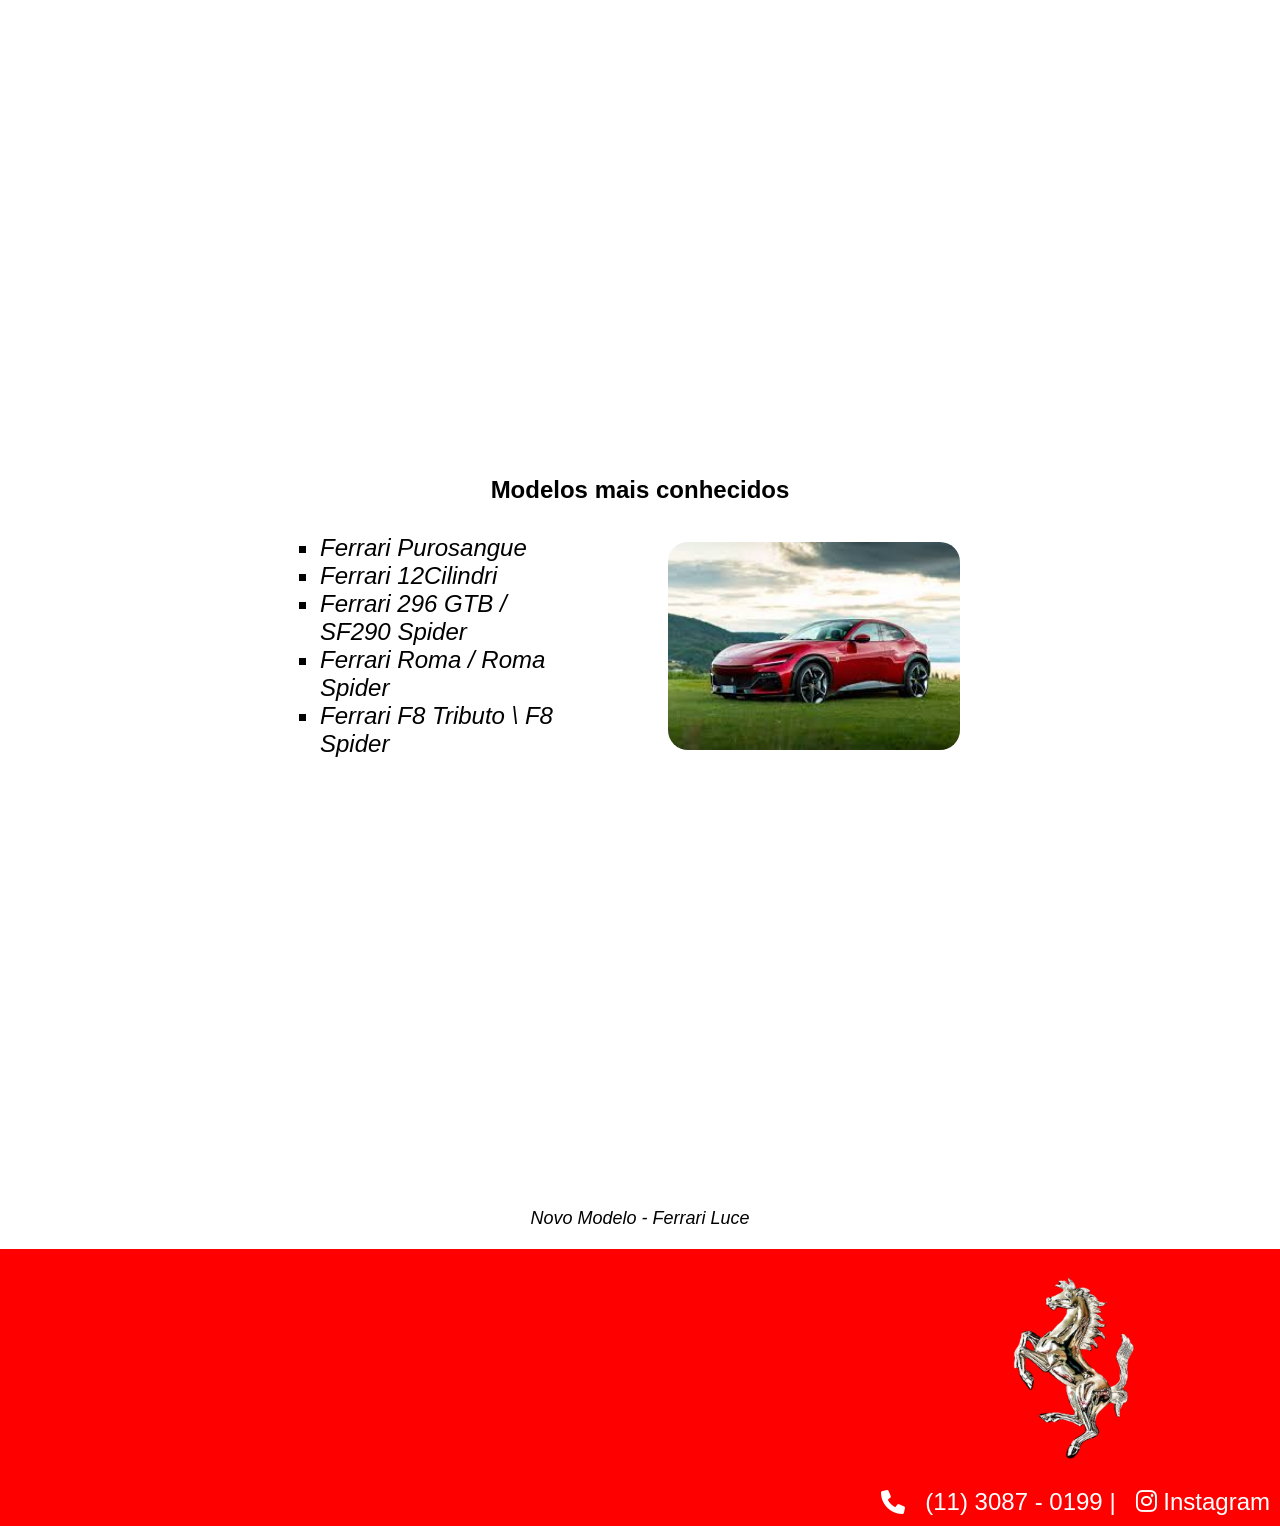
==== commit 5ef2e9dc: "criando validação do formulário" ====
--- a/index.html
+++ b/index.html
@@ -21,7 +21,7 @@
         <ul>
           <li><a href="#sobre-nos">Sobre nós</a></li>
           <li><a href="#modelo-carros">Modelos</a></li>
-          <li><a href="/src/pages/contato.html">Contato</a></li>
+          <li><a href="src/pages/contato.html">Contato</a></li>
           <li><a href="src/pages/produtos.html">Carros</a></li>
           <li id="data-hora"></li>
         </ul>
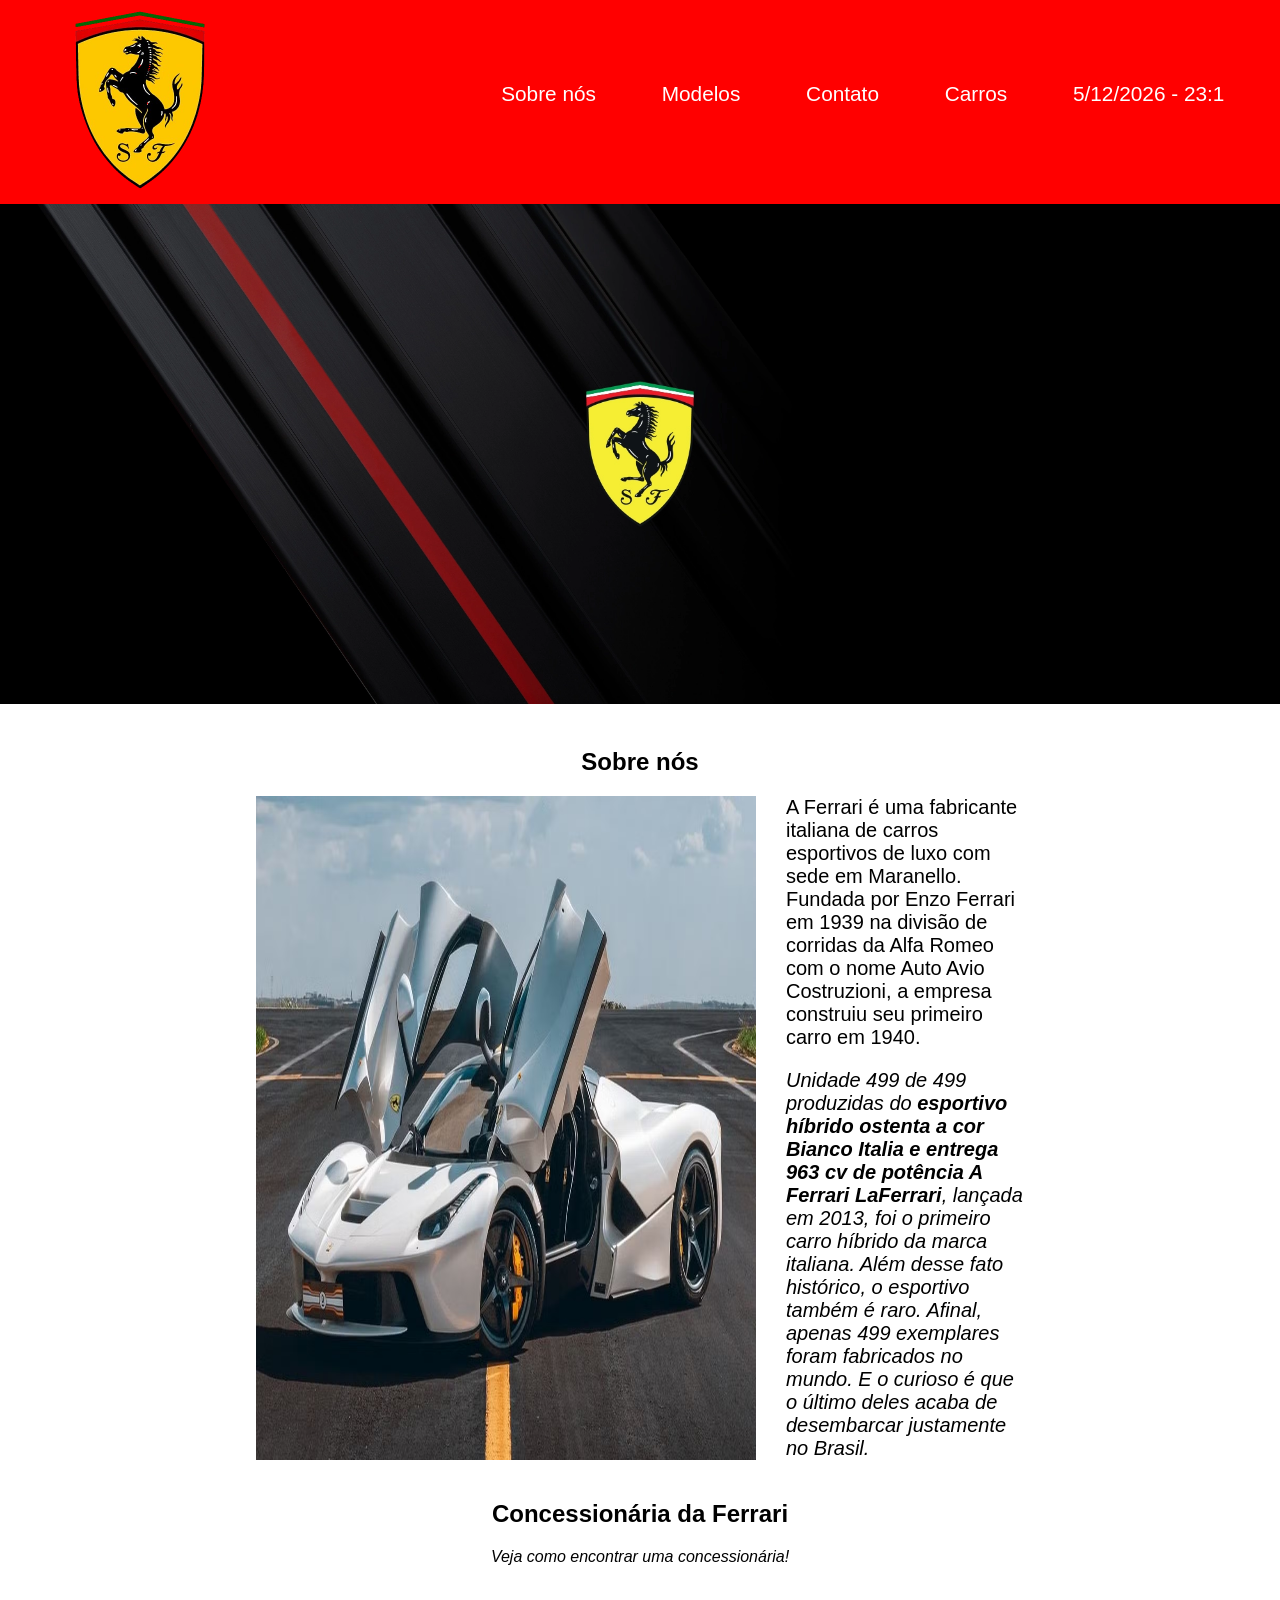
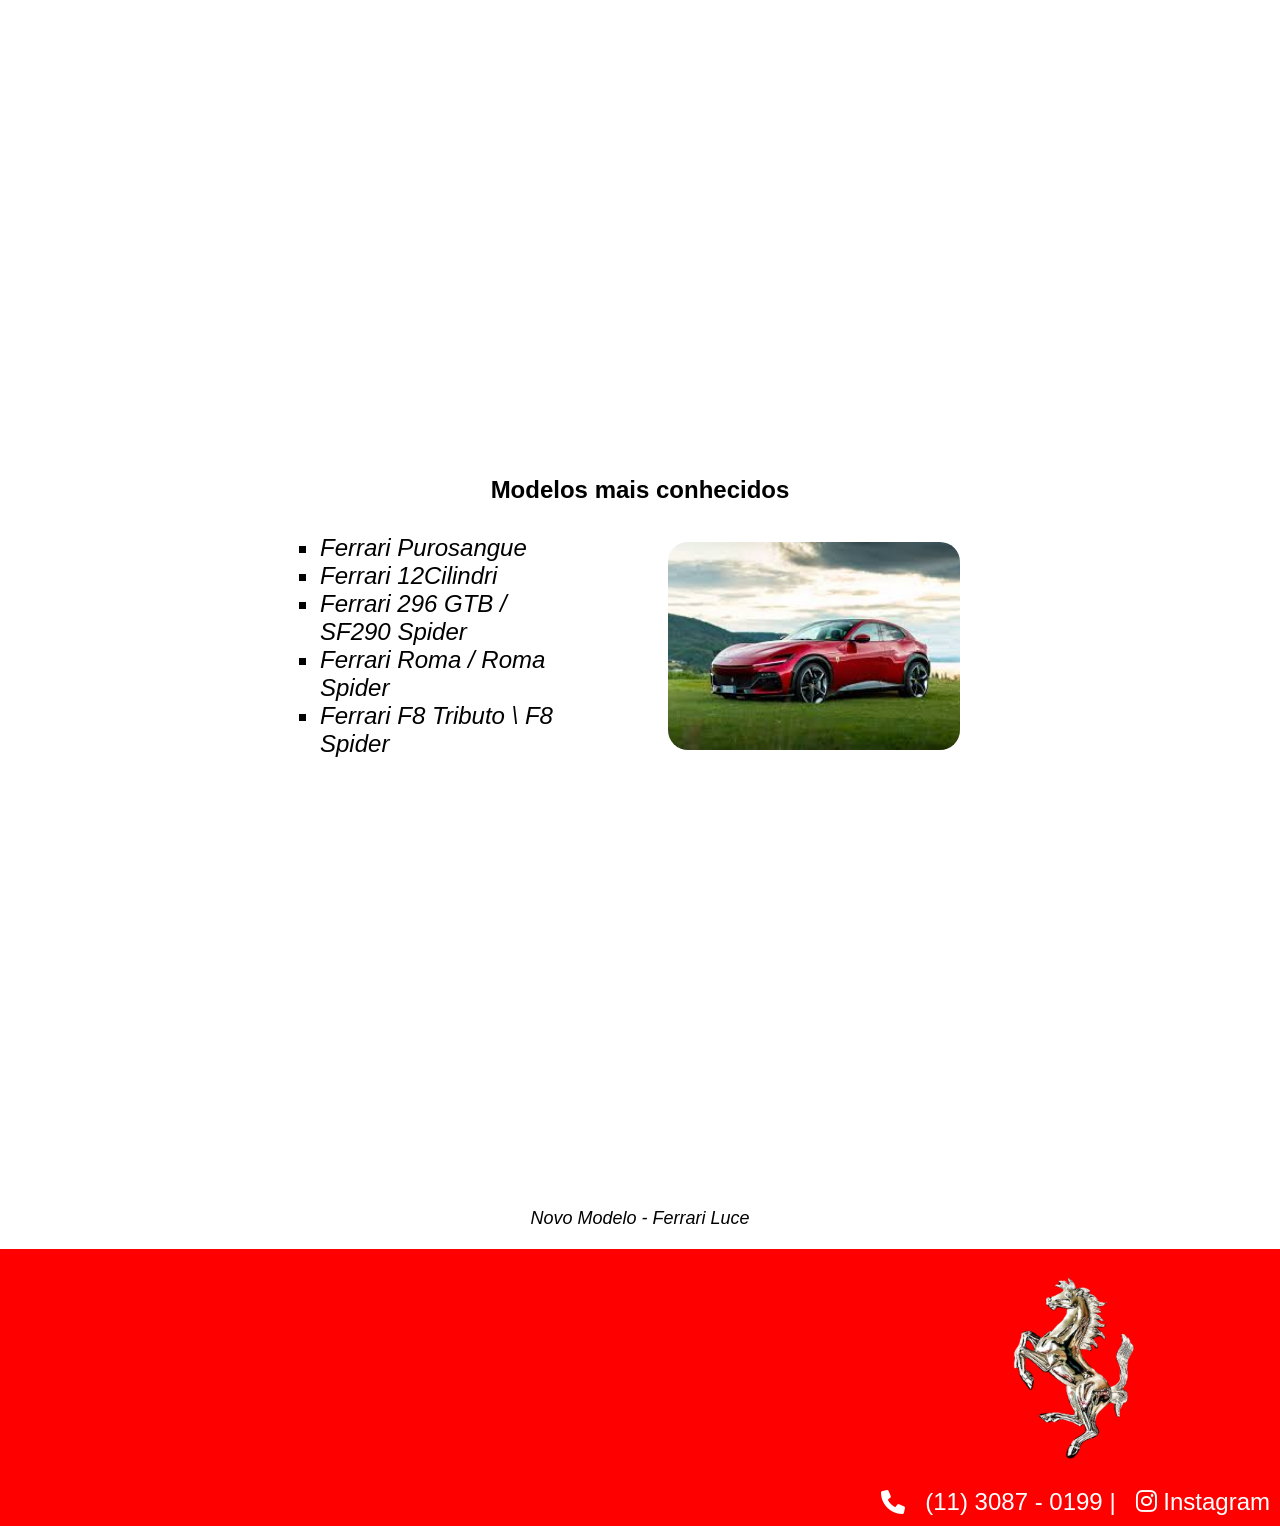
==== commit 200cb842: "Update index.html" ====
--- a/index.html
+++ b/index.html
@@ -1,102 +1,82 @@
 <!doctype html>
 <html lang="pt-br">
-  <head>
-    <meta charset="UTF-8" />
-    <meta name="viewport" content="width=device-width, initial-scale=1.0" />
-    <title>Ferrari</title>
-    <link rel="icon" type="image/x-icon" href="img/logo.png" />
-    <link rel="stylesheet" href="src/css/global.css">
-    <link rel="stylesheet" href="src/css/header.css">
-    <link rel="stylesheet" href="src/css/style.css" />
-    <link rel="stylesheet" href="src/css/footer.css">
-    <link
-      rel="stylesheet"
-      href="https://cdnjs.cloudflare.com/ajax/libs/font-awesome/6.0.0/css/all.min.css"
-    />
-  </head>
-  <body>
-    <header id="header">
-      <img src="src/img/global/logo.png" alt="Logo da ferrari" class="logo" />
-      <nav>
+
+<head>
+  <meta charset="UTF-8" />
+  <meta name="viewport" content="width=device-width, initial-scale=1.0" />
+  <title>Ferrari</title>
+  <link rel="icon" type="image/x-icon" href="img/logo.png" />
+  <link rel="stylesheet" href="src/css/global.css">
+  <link rel="stylesheet" href="src/css/header.css">
+  <link rel="stylesheet" href="src/css/style.css" />
+  <link rel="stylesheet" href="src/css/footer.css">
+  <link rel="stylesheet" href="https://cdnjs.cloudflare.com/ajax/libs/font-awesome/6.0.0/css/all.min.css" />
+</head>
+
+<body>
+  <header id="header">
+    <img src="src/img/global/logo.png" alt="Logo da ferrari" class="logo" />
+    <nav>
+      <ul>
+        <li><a href="#sobre-nos">Sobre nós</a></li>
+        <li><a href="#modelo-carros">Modelos</a></li>
+        <li><a href="src/pages/contato.html">Contato</a></li>
+        <li><a href="src/pages/produtos.html">Carros</a></li>
+        <li id="data-hora"></li>
+      </ul>
+    </nav>
+  </header>
+  <!-- Banner abaixo do Header -->
+  <img class="banner" src="src/img/index/banner.webp" alt="Banner do site" />
+  <!-- Conteúdo principal -->
+  <main>
+    <section id="sobre-nos" class="sobre-nos-container">
+      <h1>Sobre nós</h1>
+      <div>
+        <img width="500px" src="src/img/index/carro-sobre-nos.avif" alt="Carro da Ferrari" />
+        <article class="sobre-nos-text">
+          <p>
+            A Ferrari é uma fabricante italiana de carros esportivos de luxo
+            com sede em Maranello. Fundada por Enzo Ferrari em 1939 na divisão
+            de corridas da Alfa Romeo com o nome Auto Avio Costruzioni, a
+            empresa construiu seu primeiro carro em 1940.
+          </p>
+          <i>
+            Unidade 499 de 499 produzidas do
+            <strong>esportivo híbrido ostenta a cor Bianco Italia e entrega 963 cv
+              de potência A Ferrari LaFerrari</strong>, lançada em 2013, foi o primeiro carro híbrido da marca
+            italiana. Além desse fato histórico, o esportivo também é raro.
+            Afinal, apenas 499 exemplares foram fabricados no mundo. E o
+            curioso é que o último deles acaba de desembarcar justamente no
+            Brasil.
+          </i>
+        </article>
+      </div>
+    </section>
+    <section class="lojas-container">
+      <h1>Concessionária da Ferrari</h1>
+      <i>Veja como encontrar uma concessionária!</i>
+      <iframe
+        src="https://www.google.com/maps/embed?pb=!1m18!1m12!1m3!1d14628.081577932224!2d-46.69167946044921!3d-23.56771100'0000003!2m3!1f0!2f0!3f0!3m2!1i1024!2i768!4f13.1!3m3!1m2!1s0x94ce577c3f5c3a45%3A0x894824606ad84e0!2sFerrari%20S%C3%A3o%20Paulo!5e0!3m2!1spt-BR!2sbr!4v1772062178103!5m2!1spt-BR!2sbr"
+        width="850" height="450" style="border: 0" allowfullscreen="" loading="lazy"
+        referrerpolicy="no-referrer-when-downgrade"></iframe>
+    </section>
+    <section id="modelo-carros" class="produtos-container">
+      <h1>Modelos mais conhecidos</h1>
+      <div>
         <ul>
-          <li><a href="#sobre-nos">Sobre nós</a></li>
-          <li><a href="#modelo-carros">Modelos</a></li>
-          <li><a href="src/pages/contato.html">Contato</a></li>
-          <li><a href="src/pages/produtos.html">Carros</a></li>
-          <li id="data-hora"></li>
+          <li><i>Ferrari Purosangue</i></li>
+          <li><i>Ferrari 12Cilindri</i></li>
+          <li><i>Ferrari 296 GTB / SF290 Spider</i></li>
+          <li><i>Ferrari Roma / Roma Spider</i></li>
+          <li><i>Ferrari F8 Tributo \ F8 Spider</i></li>
         </ul>
-      </nav>
-    </header>
-    <!-- Banner abaixo do Header -->
-    <img class="banner" src="src/img/index/banner.webp" alt="Banner do site" />
-    <!-- Conteúdo principal -->
-    <main>
-      <section id="sobre-nos" class="sobre-nos-container">
-        <h1>Sobre nós</h1>
-        <div>
-          <img
-            width="500px"
-            src="src/img/index/carro-sobre-nos.avif"
-            alt="Carro da Ferrari"
-          />
-          <article class="sobre-nos-text">
-            <p>
-              A Ferrari é uma fabricante italiana de carros esportivos de luxo
-              com sede em Maranello. Fundada por Enzo Ferrari em 1939 na divisão
-              de corridas da Alfa Romeo com o nome Auto Avio Costruzioni, a
-              empresa construiu seu primeiro carro em 1940.
-            </p>
-            <i>
-              Unidade 499 de 499 produzidas do
-              <strong
-                >esportivo híbrido ostenta a cor Bianco Italia e entrega 963 cv
-                de potência A Ferrari LaFerrari</strong
-              >, lançada em 2013, foi o primeiro carro híbrido da marca
-              italiana. Além desse fato histórico, o esportivo também é raro.
-              Afinal, apenas 499 exemplares foram fabricados no mundo. E o
-              curioso é que o último deles acaba de desembarcar justamente no
-              Brasil.
-            </i>
-          </article>
-        </div>
-      </section>
-      <section class="lojas-container">
-        <h1>Consessionária da Ferrari</h1>
-        <i>Veja como encontrar uma consessionária!</i>
-        <iframe
-          src="https://www.google.com/maps/embed?pb=!1m18!1m12!1m3!1d14628.081577932224!2d-46.69167946044921!3d-23.56771100'0000003!2m3!1f0!2f0!3f0!3m2!1i1024!2i768!4f13.1!3m3!1m2!1s0x94ce577c3f5c3a45%3A0x894824606ad84e0!2sFerrari%20S%C3%A3o%20Paulo!5e0!3m2!1spt-BR!2sbr!4v1772062178103!5m2!1spt-BR!2sbr"
-          width="850"
-          height="450"
-          style="border: 0"
-          allowfullscreen=""
-          loading="lazy"
-          referrerpolicy="no-referrer-when-downgrade"
-        ></iframe>
-      </section>
-      <section id="modelo-carros" class="produtos-container">
-        <h1>Modelos mais conhecidos</h1>
-        <div>
-          <ul>
-            <li><i>Ferrari Purosangue</i></li>
-            <li><i>Ferrari 12Cilindri</i></li>
-            <li><i>Ferrari 296 GTB / SF290 Spider</i></li>
-            <li><i>Ferrari Roma / Roma Spider</i></li>
-            <li><i>Ferrari F8 Tributo \ F8 Spider</i></li>
-          </ul>
-          <img
-            src="src/img/index/modelo-conhecido.jpg"
-            alt="Modelo mais conhecido. Ferrari Purosangue"
-          />
-        </div>
-      </section>
-      <section class="video-section">
-        <iframe
-          width="750"
-          height="400"
-          src="https://www.youtube.com/embed/BhVjIw9cv_4?si=Pqd02gW6dqlw_oov"
-          title="YouTube video player"
-          frameborder="0"
-          allow="
+        <img src="src/img/index/modelo-conhecido.jpg" alt="Modelo mais conhecido. Ferrari Purosangue" />
+      </div>
+    </section>
+    <section class="video-section">
+      <iframe width="750" height="400" src="https://www.youtube.com/embed/BhVjIw9cv_4?si=Pqd02gW6dqlw_oov"
+        title="YouTube video player" frameborder="0" allow="
             accelerometer;
             autoplay;
             clipboard-write;
@@ -104,34 +84,30 @@
             gyroscope;
             picture-in-picture;
             web-share;
-          "
-          referrerpolicy="strict-origin-when-cross-origin"
-          allowfullscreen
-        ></iframe>
-        <p><i>Novo Modelo - Ferrari Luce</i></p>
-      </section>
-      <footer id="contato">
-        <div class="info-contato">
-          <a href="#header">
-            <img
-              src="src/img/global/ferrari-logo-footer.png"
-              alt="Cavalo da Ferrari prateado"
-            />
-          </a>
-          <div>
-            <p>
-              <i class="fa-solid fa-phone"></i>
-              (11) 3087 - 0199
-              |
-              <a target="_blank" href="https://www.instagram.com/ferrari/">
-                <i class="fa-brands fa-instagram"></i>
-                Instagram
-              </a>
-            </p>
-          </div>
+          " referrerpolicy="strict-origin-when-cross-origin" allowfullscreen></iframe>
+      <p><i>Novo Modelo - Ferrari Luce</i></p>
+    </section>
+    <footer id="contato">
+      <div class="info-contato">
+        <a href="#header">
+          <img title="Voltar para o início" src="src/img/global/ferrari-logo-footer.png"
+            alt="Cavalo da Ferrari prateado" />
+        </a>
+        <div>
+          <p>
+            <i class="fa-solid fa-phone"></i>
+            (11) 3087 - 0199
+            |
+            <a target="_blank" href="https://www.instagram.com/ferrari/">
+              <i class="fa-brands fa-instagram"></i>
+              Instagram
+            </a>
+          </p>
         </div>
-      </footer>
-    </main>
-    <script src="src/js/index.js"></script>
-  </body>
+      </div>
+    </footer>
+  </main>
+  <script src="src/js/index.js"></script>
+</body>
+
 </html>
